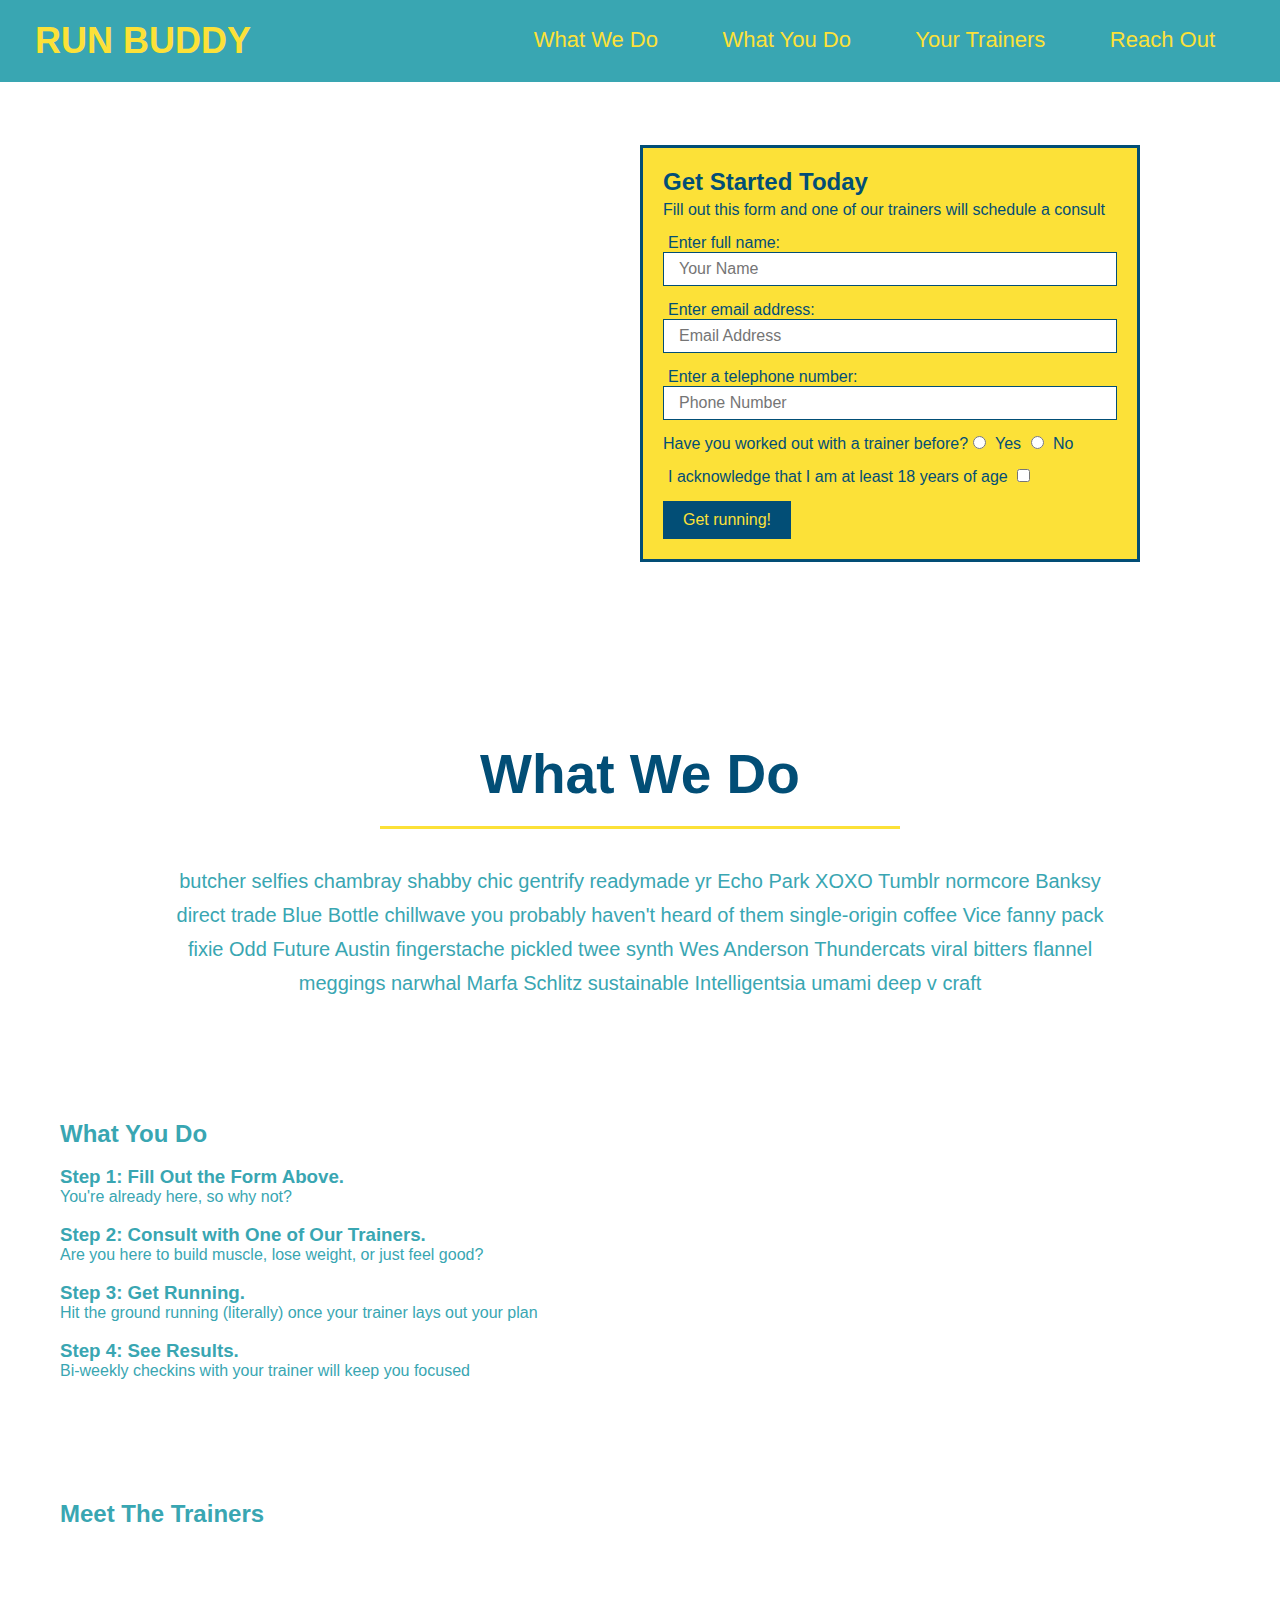
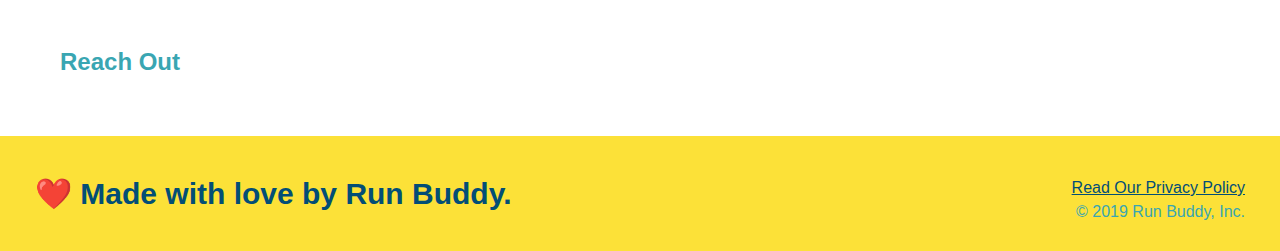
==== index.html @ d504913b "style what we do section" ====
<!DOCTYPE html>
<html lang="en">

<head> 
  <meta charset="UTF-8" />
  <title>Run Buddy</title>
  <link rel="stylesheet" href="./assets/css/style.css" />
</head>

<body>
  <!-- navigation -->
  <header>
    <h1>
      <a href="/">
        RUN BUDDY
      </a>
    </h1>
    <nav>
      <!-- Unordered list element -->
      <ul>
        <!-- List item element-->
        <li>
          <!-- Anchor element -->
          <a href="#what-we-do">What We Do</a>
        </li>
        <li>
          <a href="#what-you-do">What You Do</a>
        </li>
        <li>
          <a href="#your-trainers">Your Trainers</a>
        </li>
        <li>
          <a href="#reach-out">Reach Out</a>
        </li>
      </ul>
    </nav>
  </header>

  <!-- hero/jumbotron -->
  <section class="hero">
    <div class="hero-form">
      <h3>Get Started Today</h3>
      <p>Fill out this form and one of our trainers will schedule a consult</p>
      <form>
        <label for="name">Enter full name:</label>
        <input type="text" placeholder="Your Name" name="name" id="name" class="form-input" />
        <label for="email">Enter email address:</label>
        <input type="email" placeholder="Email Address" name="email" id="email" class="form-input" />
        <label for="phone">Enter a telephone number:</label>
        <input type="tel" placeholder="Phone Number" name="phone" id="phone" class="form-input" />
        <p>
          Have you worked out with a trainer before?
          <input type="radio" name="trainer-confirm" id="trainer-yes" />
          <label for="trainer-yes">Yes</label>
          <input type="radio" name="trainer-confirm" id="trainer-no" />
          <label for="trainer-no">No</label>
        </p>
        <p>
          <label for="checkbox">
            I acknowledge that I am at least 18 years of age
          </label>
          <input type="checkbox" name="age-confirm" id="checkbox" />
        </p>
        <button type="submit">
          Get running!
        </button>
      </form>
    </div>
  </section>

  <!-- "what we do" section -->
  <section id="what-we-do" class="intro">
    <h2>What We Do</h2>
    <p>
      butcher selfies chambray shabby chic gentrify readymade yr Echo Park XOXO Tumblr normcore Banksy direct trade Blue Bottle chillwave you probably haven't heard of them single-origin coffee Vice fanny pack fixie Odd Future Austin fingerstache pickled twee synth Wes Anderson Thundercats viral bitters flannel meggings narwhal Marfa Schlitz sustainable Intelligentsia umami deep v craft
    </p>
  </section>

  <!-- "what you do" section -->
  <section id="what-you-do">
    <h2>What You Do</h2>

    <div>
      <img src="./assets/images/step-1.svg" alt=""/>
      <h3> Step 1: Fill Out the Form Above.</h3>
      <p>You're already here, so why not?</p>
    </div>

    <div>
      <img src="./assets/images/step-2.svg" alt="" />
      <h3> Step 2: Consult with One of Our Trainers.</h3>
      <p>Are you here to build muscle, lose weight, or just feel good?</p>
    </div>

    <div>
      <img src="./assets/images/step-3.svg" alt="" />
      <h3>Step 3: Get Running.</h3>
      <p>Hit the ground running (literally) once your trainer lays out your plan</p>
    </div>

    <div>
      <img src="./assets/images/step-4.svg" alt="" />
      <h3>Step 4: See Results.</h3>
      <p>Bi-weekly checkins with your trainer will keep you focused</p>
    </div>
  </section>

  <!-- "meet the trainers" section -->
  <section id="meet-the-trainers">
    <h2>Meet The Trainers</h2>
  </section>

  <!-- "reach out" section -->
  <section>
    <h2>Reach Out</h2>
  </section>

  <!-- footer -->
  <footer>
    <h2>❤️ Made with love by Run Buddy.</h2>
    <div>
      <a href="#">Read Our Privacy Policy</a><br />
      &copy; 2019 Run Buddy, Inc.
    </div>
  </footer>
</body>

</html>
---- assets/css/style.css ----
* {
  margin: 0;
  padding: 0;
  box-sizing: border-box;
}

body {
  /* more on this crazy alphanumerical value in a minute! */
  color: #39a6b2;
  font-family: Helvetica, Arial, sans-serif;
}

/* apply styles to <header> */
header {
  padding: 20px 35px;
  background-color: #39a6b2;
}

header h1 {
  font-weight: bold;
  font-size: 36px;
  color: #fce138;
  margin: 0;
  display: inline;
}
header a {
  text-decoration: none;
  color: #fce138;
}

header nav {
  float: right;
  margin: 7px 0;
}

header nav ul li {
  display: inline;
}

header nav ul li a {
  margin: 0 30px;
  font-weight: lighter;
  font-size: 22px;
}

footer {
  background: #fce138;
  width: 100%;
  padding: 40px 35px;
}

footer h2 {
  display: inline;
  color: #024e76;
  font-size: 30px;
  margin: 0;
}

footer div {
  float: right;
  line-height: 1.5;
  text-align: right;
}

footer a {
  color: #024e76;
}
section {
  padding: 60px;
}

/* Hero Style Start */
.hero {
  background-image: url("../images/hero-bg.jpeg");
  height: 600px;
  background-size: cover;
  background-position: center;
  position: relative;
}

/* Hero Form */
.hero-form {
  color:#024e76;
  background-color: #fce138;
  padding: 20px;
  width: 500px;
  border: solid 3px #024e76;
  position: absolute;
  bottom: 120px;
  right: 140px;
}

.hero-form h3 {
  font-size: 24px;
  margin: 0;
}

.hero-form p {
  margin: 5px 0 15px 0;
}

.form-input{
  border: 1px solid #024e76;
  display: block;
  padding: 7px 15px;
  font-size: 16px;
  color:#024e76;
  width: 100%;
  margin-bottom: 15px;
}

.hero-form label {
  margin: 0 5px;
}

.hero-form button {
  color: #fce138;
  background-color: #024e76;
  border: none;
  padding: 10px 20px;
  font-size: 16px;
}

.intro {
  text-align: center;
}

.intro h2 {
  font-size: 55px;
  color:#024e76;
  margin-bottom: 35px;
  padding: 0 100px 20px 100px;
  border-bottom: 3px solid;
  border-color: #fce138;
  display: inline-block;
}

.intro p {
  line-height: 1.7;
  color:#39a6b2;
  width: 80%;
  font-size: 20px;
  margin: 0 auto;
}
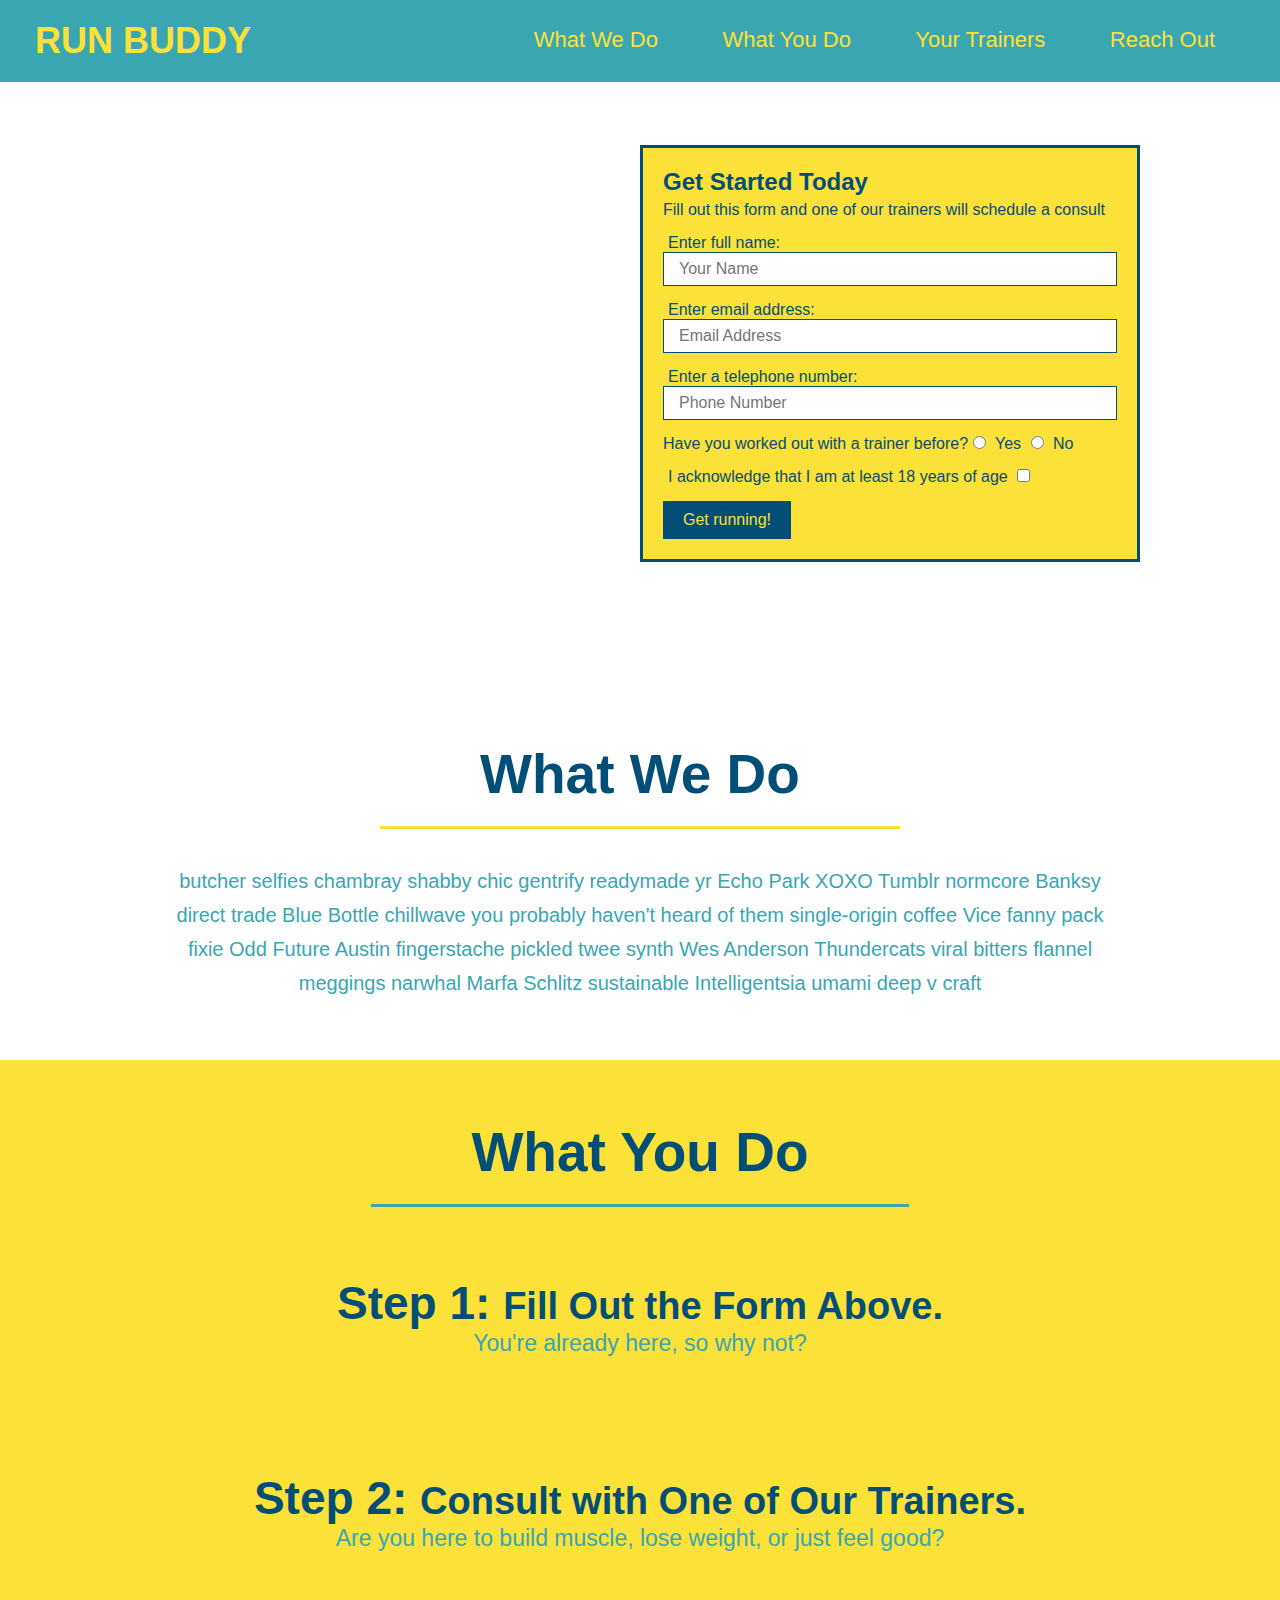
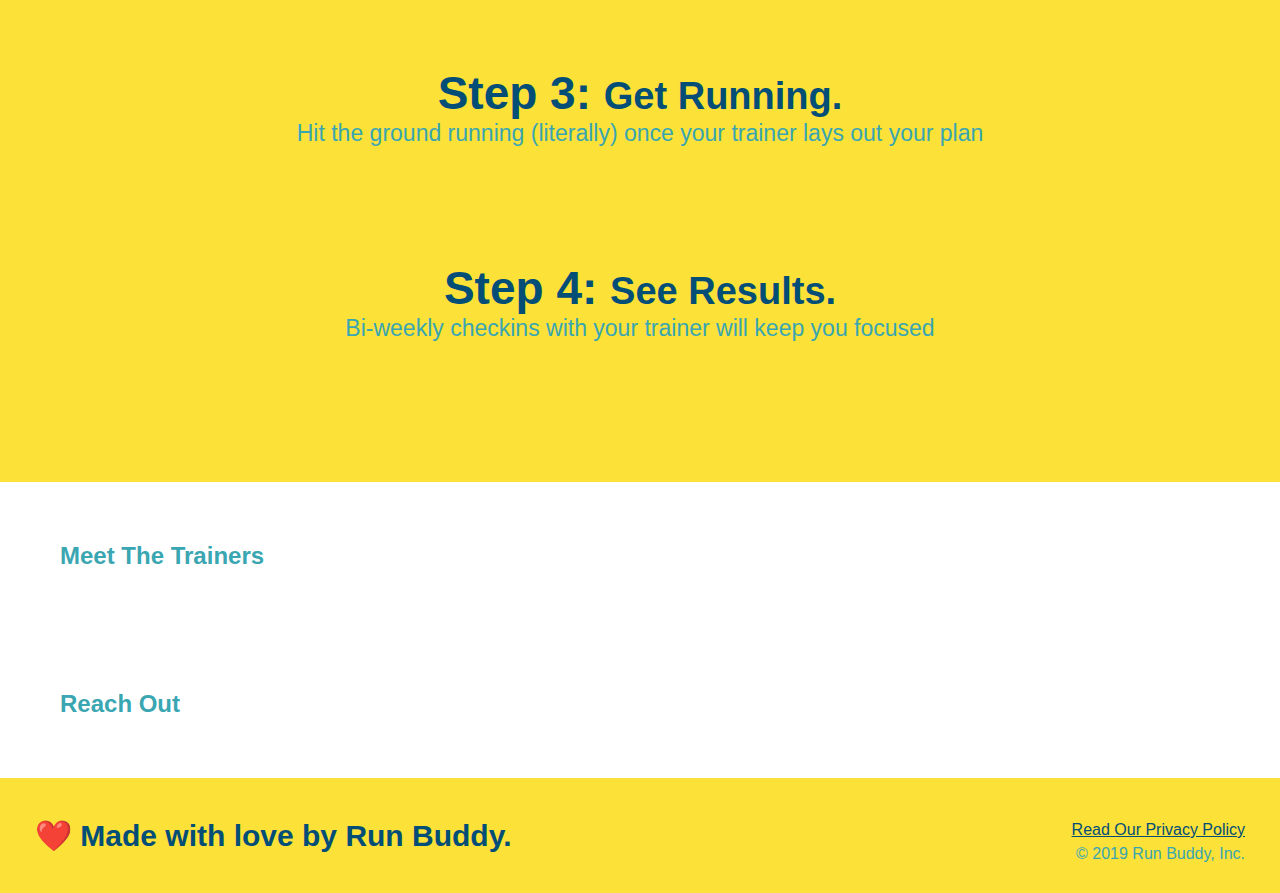
==== commit e5cbc060: "style what you do section" ====
--- a/index.html
+++ b/index.html
@@ -70,37 +70,37 @@
 
   <!-- "what we do" section -->
   <section id="what-we-do" class="intro">
-    <h2>What We Do</h2>
+    <h2 class="section-title primary-border">What We Do</h2>
     <p>
       butcher selfies chambray shabby chic gentrify readymade yr Echo Park XOXO Tumblr normcore Banksy direct trade Blue Bottle chillwave you probably haven't heard of them single-origin coffee Vice fanny pack fixie Odd Future Austin fingerstache pickled twee synth Wes Anderson Thundercats viral bitters flannel meggings narwhal Marfa Schlitz sustainable Intelligentsia umami deep v craft
     </p>
   </section>
 
   <!-- "what you do" section -->
-  <section id="what-you-do">
-    <h2>What You Do</h2>
+  <section id="what-you-do" class="steps">
+    <h2 class="section-title secondary-border">What You Do</h2>
 
     <div>
       <img src="./assets/images/step-1.svg" alt=""/>
-      <h3> Step 1: Fill Out the Form Above.</h3>
+      <h3> Step 1: <span>Fill Out the Form Above.</span></h3>
       <p>You're already here, so why not?</p>
     </div>
 
     <div>
       <img src="./assets/images/step-2.svg" alt="" />
-      <h3> Step 2: Consult with One of Our Trainers.</h3>
+      <h3> Step 2: <span>Consult with One of Our Trainers.</span></h3>
       <p>Are you here to build muscle, lose weight, or just feel good?</p>
     </div>
 
     <div>
       <img src="./assets/images/step-3.svg" alt="" />
-      <h3>Step 3: Get Running.</h3>
+      <h3>Step 3: <span>Get Running.</span></h3>
       <p>Hit the ground running (literally) once your trainer lays out your plan</p>
     </div>
 
     <div>
       <img src="./assets/images/step-4.svg" alt="" />
-      <h3>Step 4: See Results.</h3>
+      <h3>Step 4: <span>See Results.</span></h3>
       <p>Bi-weekly checkins with your trainer will keep you focused</p>
     </div>
   </section>
--- a/assets/css/style.css
+++ b/assets/css/style.css
@@ -125,20 +125,56 @@
   text-align: center;
 }
 
-.intro h2 {
-  font-size: 55px;
-  color:#024e76;
-  margin-bottom: 35px;
-  padding: 0 100px 20px 100px;
-  border-bottom: 3px solid;
-  border-color: #fce138;
-  display: inline-block;
-}
-
 .intro p {
   line-height: 1.7;
   color:#39a6b2;
   width: 80%;
   font-size: 20px;
   margin: 0 auto;
+}
+
+.steps {
+  text-align: center;
+  background: #fce138;
+}
+
+.section-title {
+  font-size: 55px;
+  color:#024e76;
+  margin-bottom: 35px;
+  padding: 0 100px 20px 100px;
+  display: inline-block;
+  border-bottom: 3px solid;
+}
+
+.primary-border {
+  border-color:#fce138;
+}
+
+.secondary-border {
+  border-color: #39a6b2;
+}
+
+.steps div {
+  margin-bottom: 80px;
+}
+
+.steps img {
+  width: 15%;
+  margin: 10px 0;
+}
+
+.steps h3 {
+  color: #024e76;
+  font-size: 46px;
+  margin-top: 10px;
+}
+
+.steps p {
+  color:#39a6b2;
+  font-size: 23px;
+}
+
+.steps span {
+  font-size: 38px;
 }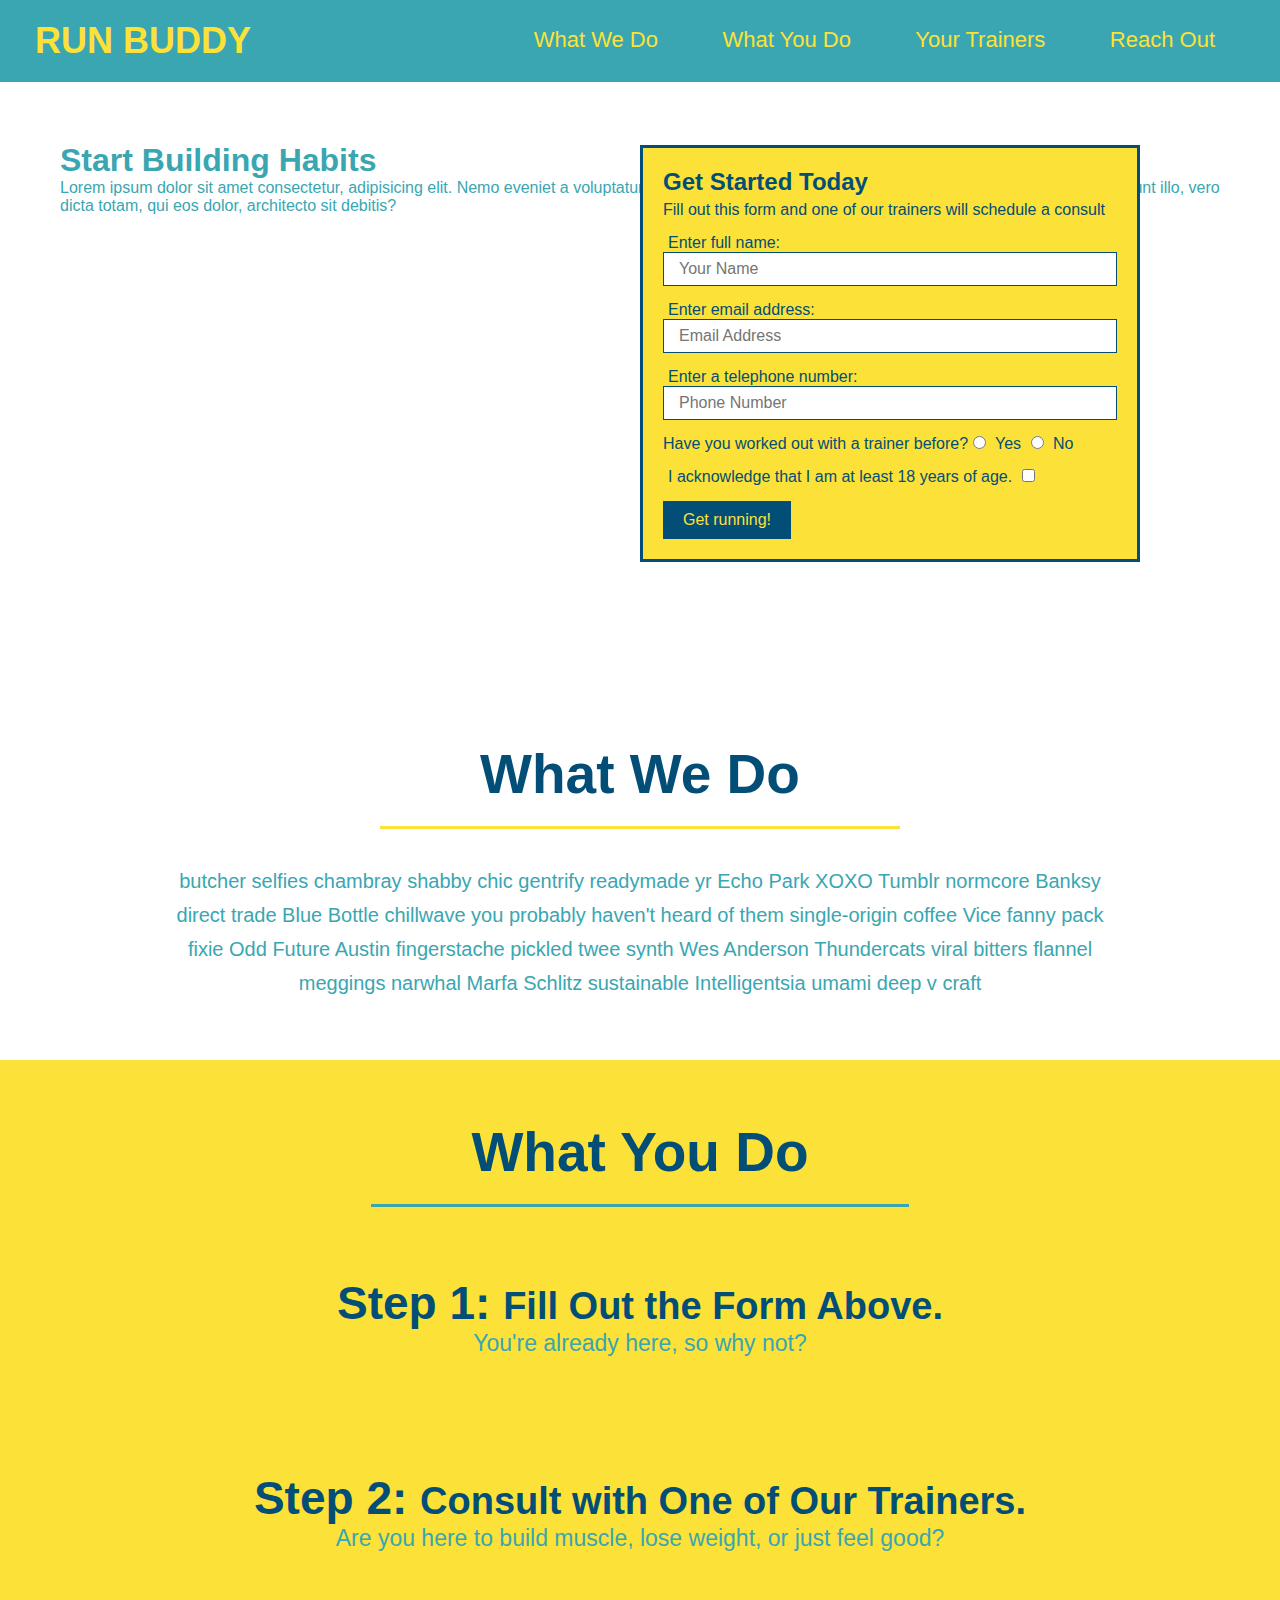
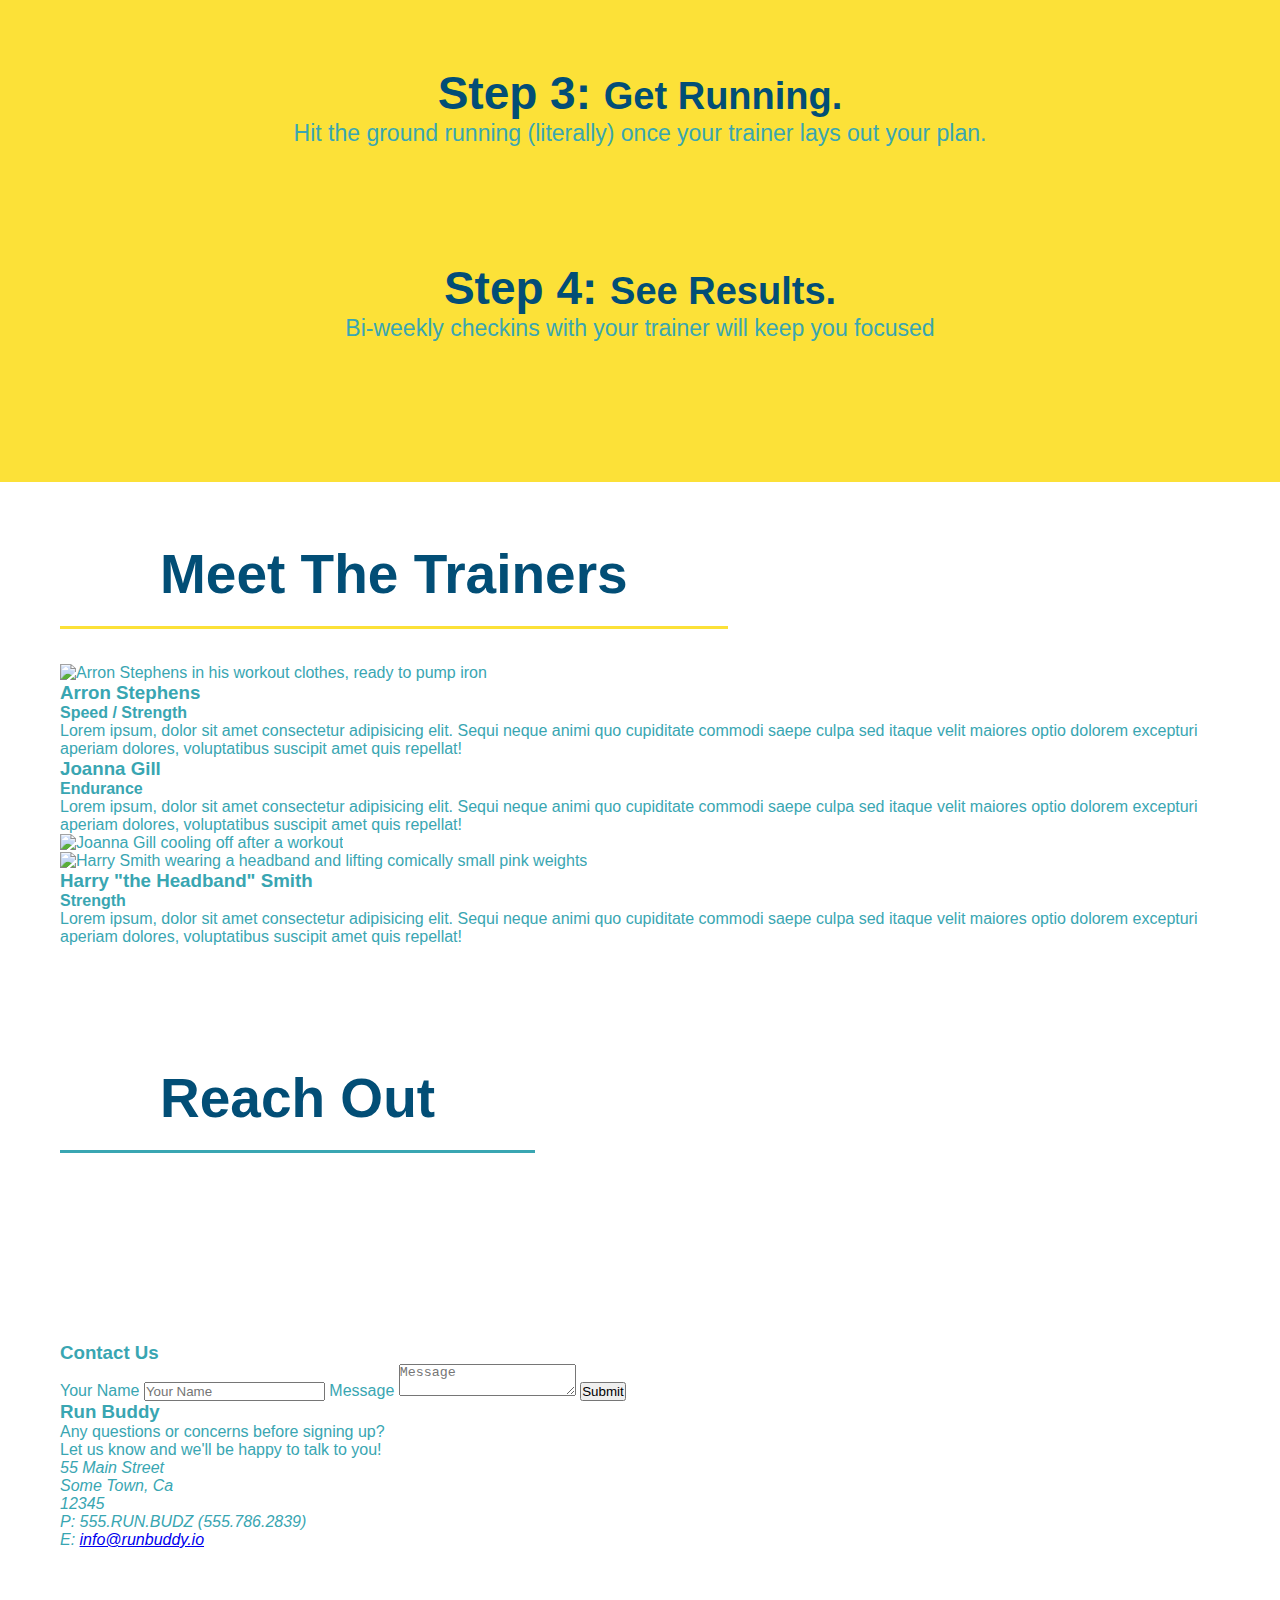
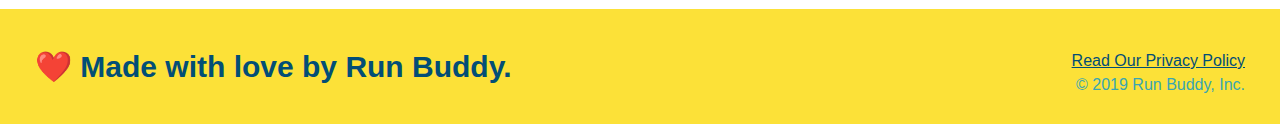
==== commit 5f8d4028: "add contact form" ====
--- a/index.html
+++ b/index.html
@@ -1,7 +1,7 @@
 <!DOCTYPE html>
 <html lang="en">
 
-<head> 
+<head>
   <meta charset="UTF-8" />
   <title>Run Buddy</title>
   <link rel="stylesheet" href="./assets/css/style.css" />
@@ -38,6 +38,13 @@
 
   <!-- hero/jumbotron -->
   <section class="hero">
+    <div>
+      <h1>Start Building Habits</h1>
+      <p>
+        Lorem ipsum dolor sit amet consectetur, adipisicing elit. Nemo eveniet a voluptatum assumenda nam accusantium corrupti quaerat reiciendis delectus sunt illo, vero dicta totam, qui eos dolor, architecto sit debitis?
+      </p>
+    </div>
+    
     <div class="hero-form">
       <h3>Get Started Today</h3>
       <p>Fill out this form and one of our trainers will schedule a consult</p>
@@ -45,9 +52,9 @@
         <label for="name">Enter full name:</label>
         <input type="text" placeholder="Your Name" name="name" id="name" class="form-input" />
         <label for="email">Enter email address:</label>
-        <input type="email" placeholder="Email Address" name="email" id="email" class="form-input" />
+        <input type="text" placeholder="Email Address" name="email" id="email" class="form-input" />
         <label for="phone">Enter a telephone number:</label>
-        <input type="tel" placeholder="Phone Number" name="phone" id="phone" class="form-input" />
+        <input type="text" placeholder="Phone Number" name="phone" id="phone" class="form-input" />
         <p>
           Have you worked out with a trainer before?
           <input type="radio" name="trainer-confirm" id="trainer-yes" />
@@ -57,9 +64,9 @@
         </p>
         <p>
           <label for="checkbox">
-            I acknowledge that I am at least 18 years of age
+            I acknowledge that I am at least 18 years of age.
           </label>
-          <input type="checkbox" name="age-confirm" id="checkbox" />
+          <input type="checkbox" name="checkpoint1" id="checkbox" />
         </p>
         <button type="submit">
           Get running!
@@ -72,7 +79,10 @@
   <section id="what-we-do" class="intro">
     <h2 class="section-title primary-border">What We Do</h2>
     <p>
-      butcher selfies chambray shabby chic gentrify readymade yr Echo Park XOXO Tumblr normcore Banksy direct trade Blue Bottle chillwave you probably haven't heard of them single-origin coffee Vice fanny pack fixie Odd Future Austin fingerstache pickled twee synth Wes Anderson Thundercats viral bitters flannel meggings narwhal Marfa Schlitz sustainable Intelligentsia umami deep v craft
+      butcher selfies chambray shabby chic gentrify readymade yr Echo Park XOXO Tumblr normcore Banksy direct trade Blue
+      Bottle chillwave you probably haven't heard of them single-origin coffee Vice fanny pack fixie Odd Future Austin
+      fingerstache pickled twee synth Wes Anderson Thundercats viral bitters flannel meggings narwhal Marfa Schlitz
+      sustainable Intelligentsia umami deep v craft
     </p>
   </section>
 
@@ -81,21 +91,21 @@
     <h2 class="section-title secondary-border">What You Do</h2>
 
     <div>
-      <img src="./assets/images/step-1.svg" alt=""/>
-      <h3> Step 1: <span>Fill Out the Form Above.</span></h3>
+      <img src="./assets/images/step-1.svg" alt="" />
+      <h3>Step 1: <span>Fill Out the Form Above.</span></h3>
       <p>You're already here, so why not?</p>
     </div>
 
     <div>
       <img src="./assets/images/step-2.svg" alt="" />
-      <h3> Step 2: <span>Consult with One of Our Trainers.</span></h3>
+      <h3>Step 2: <span>Consult with One of Our Trainers.</span></h3>
       <p>Are you here to build muscle, lose weight, or just feel good?</p>
     </div>
 
     <div>
       <img src="./assets/images/step-3.svg" alt="" />
       <h3>Step 3: <span>Get Running.</span></h3>
-      <p>Hit the ground running (literally) once your trainer lays out your plan</p>
+      <p>Hit the ground running (literally) once your trainer lays out your plan.</p>
     </div>
 
     <div>
@@ -106,20 +116,96 @@
   </section>
 
   <!-- "meet the trainers" section -->
-  <section id="meet-the-trainers">
-    <h2>Meet The Trainers</h2>
+  <section id="your-trainers" class="trainers">
+    <h2 class="section-title primary-border">Meet The Trainers</h2>
+    <article class="trainer">
+      <img src="./assets/images/trainer-1.jpg" alt="Arron Stephens in his workout clothes, ready to pump iron" />
+      <div class="trainer-bio text-left">
+        <h3>Arron Stephens</h3>
+        <h4>Speed / Strength</h4>
+        <p>
+          Lorem ipsum, dolor sit amet consectetur adipisicing elit. Sequi neque animi quo cupiditate commodi saepe culpa
+          sed
+          itaque velit maiores optio dolorem excepturi aperiam dolores, voluptatibus suscipit amet quis repellat!
+        </p>
+      </div>
+    </article>
+
+    <!-- second trainer bio -->
+    <article class="trainer">
+      <div class="trainer-bio text-right">
+        <h3>Joanna Gill</h3>
+        <h4>Endurance</h4>
+        <p>
+          Lorem ipsum, dolor sit amet consectetur adipisicing elit. Sequi neque animi quo cupiditate commodi saepe culpa
+          sed
+          itaque velit maiores optio dolorem excepturi aperiam dolores, voluptatibus suscipit amet quis repellat!
+        </p>
+      </div>
+      <img src="./assets/images/trainer-2.jpg" alt="Joanna Gill cooling off after a workout" />
+    </article>
+
+    <!-- third trainer bio -->
+    <article class="trainer">
+      <img src="./assets/images/trainer-3.jpg"
+        alt="Harry Smith wearing a headband and lifting comically small pink weights" />
+      <div class="trainer-bio text-left">
+        <h3>Harry "the Headband" Smith</h3>
+        <h4>Strength</h4>
+        <p>
+          Lorem ipsum, dolor sit amet consectetur adipisicing elit. Sequi neque animi quo cupiditate commodi saepe culpa
+          sed
+          itaque velit maiores optio dolorem excepturi aperiam dolores, voluptatibus suscipit amet quis repellat!
+        </p>
+      </div>
+    </article>
   </section>
 
   <!-- "reach out" section -->
-  <section>
-    <h2>Reach Out</h2>
+  <section id="reach-out" class="contact">
+    <h2 class="section-title secondary-border">Reach Out</h2>
+    <div class="contact-info">
+      <iframe 
+        src="https://www.google.com/maps/embed?pb=!1m18!1m12!1m3!1d3147.1079747227936!2d-120.42364418397035!3d37.92790791110593!2m3!1f0!2f0!3f0!3m2!1i1024!2i768!4f13.1!3m3!1m2!1s0x8090c49129b6ac57%3A0xb56c7eb95a2cd8bd!2sMain%20St%2C%20California%2095327!5e0!3m2!1sen!2sus!4v1616426329495!5m2!1sen!2sus"
+        style="border:0;" 
+        allowfullscreen=""
+        loading="lazy">
+      </iframe>
+      <div class="contact-form">
+        <h3>Contact Us</h3>
+        <form>
+          <label for="contact-name">Your Name</label>
+          <input type="text" id="contact-name" placeholder="Your Name" />
+
+          <label for="contact-message">Message</label>
+          <textarea id="contact-message" placeholder="Message"></textarea>
+          
+          <button type="submit">Submit</button>
+        </form>
+      </div>
+      <div>
+        <h3>Run Buddy</h3>
+        <p>
+          Any questions or concerns before signing up?
+          <br />
+          Let us know and we'll be happy to talk to you!
+        </p>
+        <address>
+          55 Main Street <br />
+          Some Town, Ca <br />
+          12345<br />
+          P: 555.RUN.BUDZ (555.786.2839)<br />
+          E: <a href="mailto:info@runbuddy.io">info@runbuddy.io</a>
+        </address>
+      </div>
+    </div>
   </section>
 
   <!-- footer -->
   <footer>
     <h2>❤️ Made with love by Run Buddy.</h2>
     <div>
-      <a href="#">Read Our Privacy Policy</a><br />
+      <a href="./privacy-policy.html">Read Our Privacy Policy</a><br />
       &copy; 2019 Run Buddy, Inc.
     </div>
   </footer>
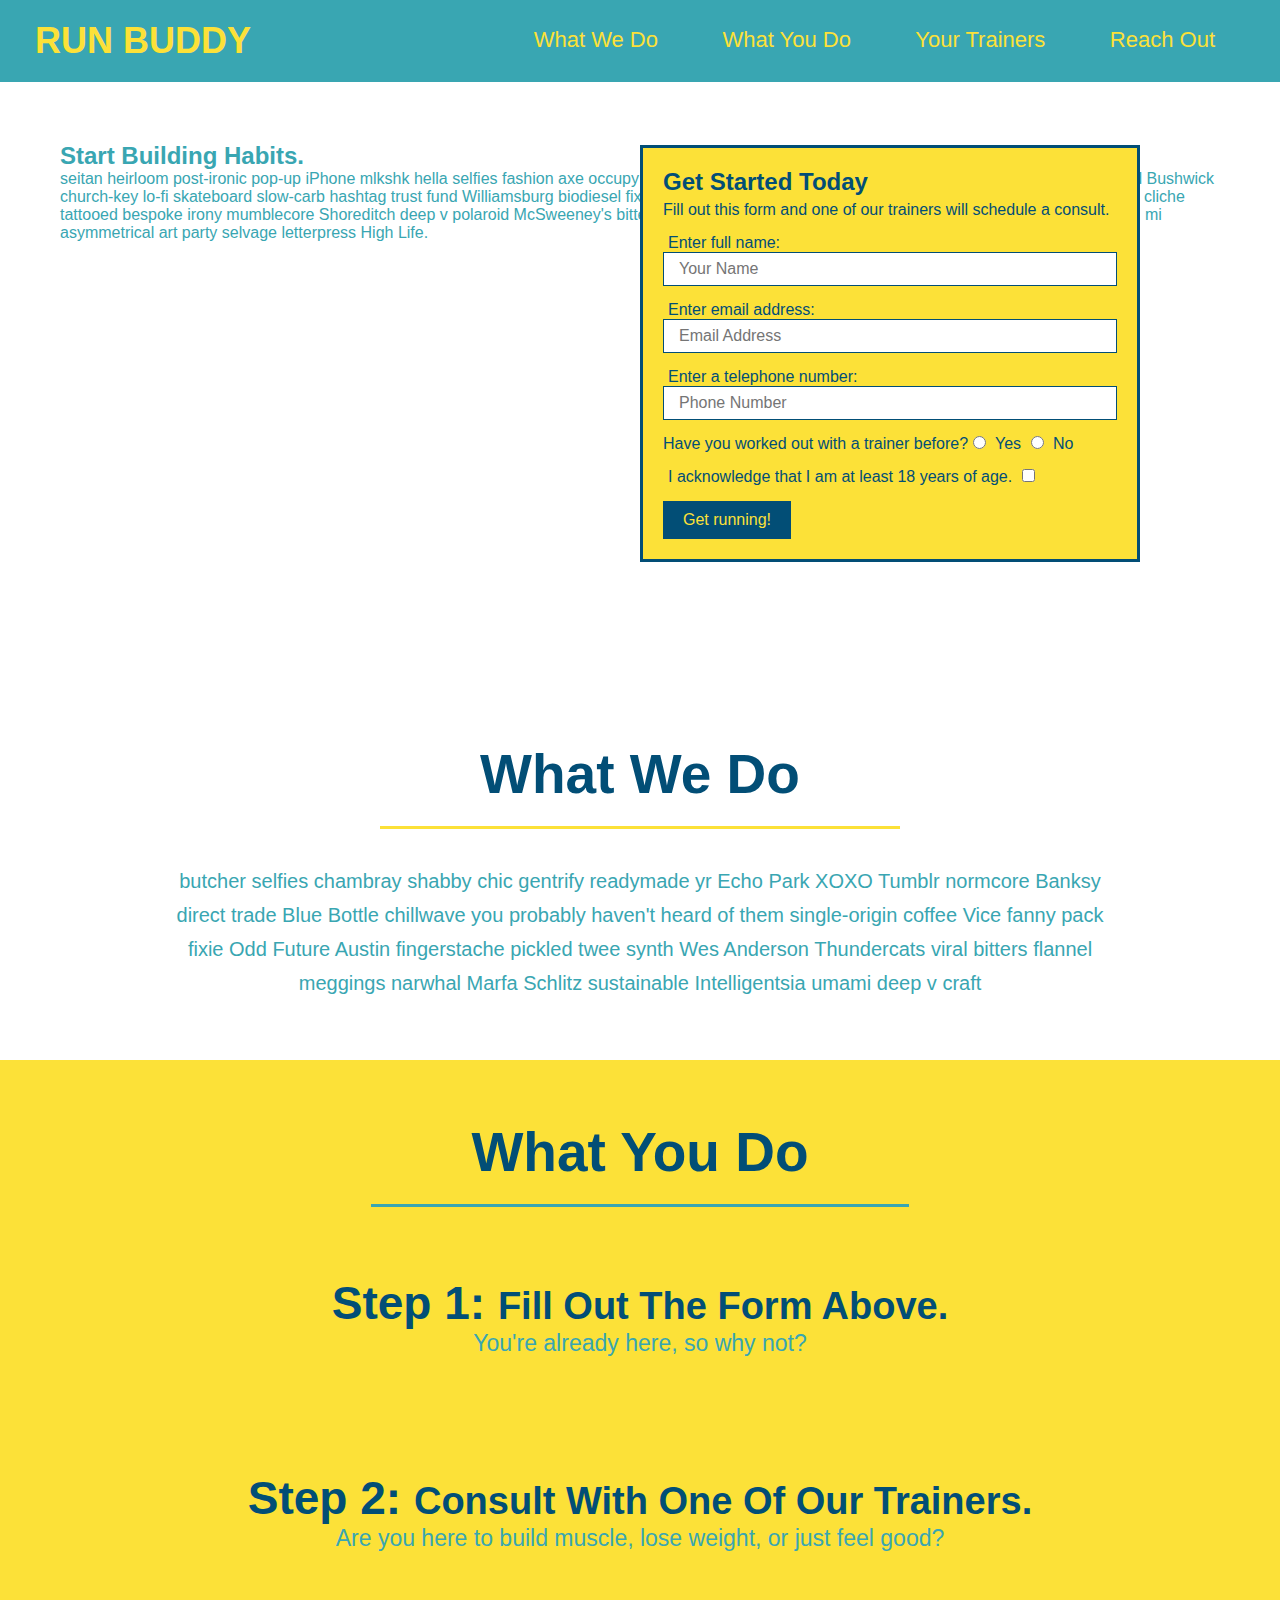
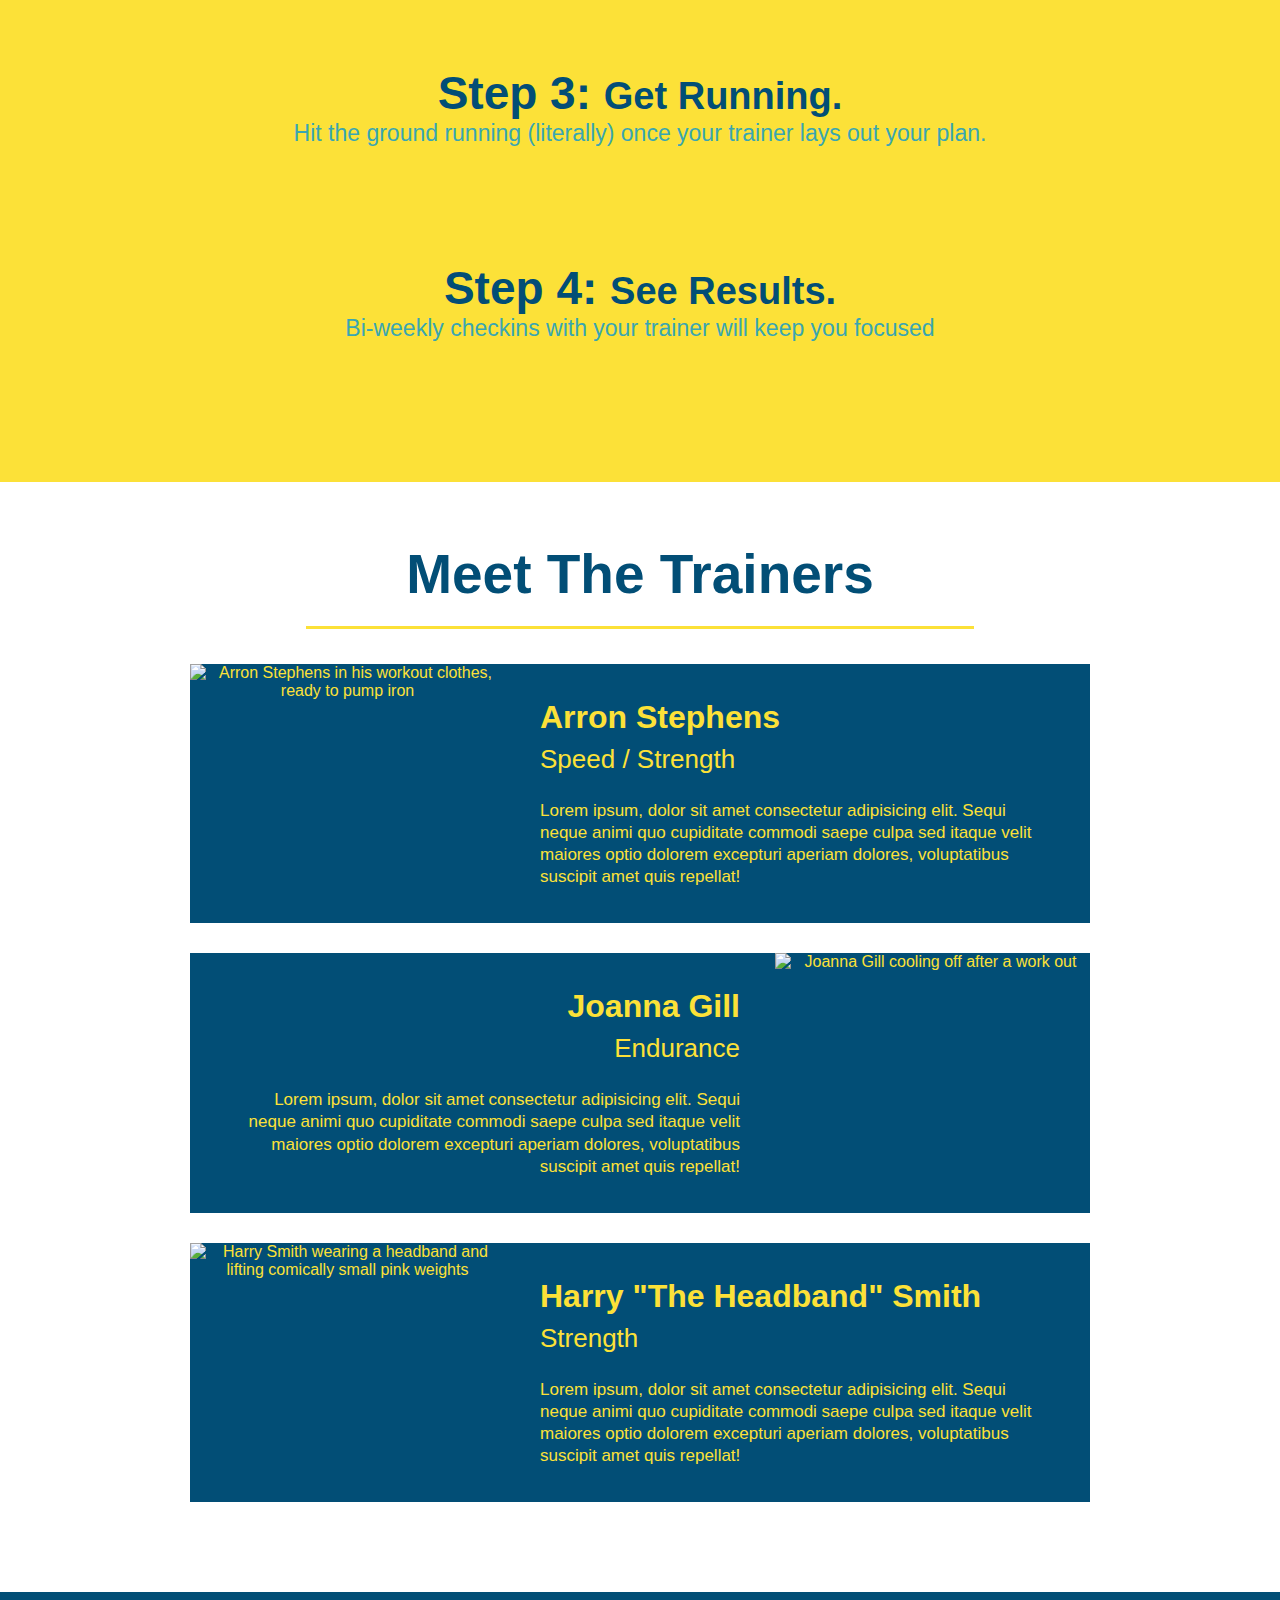
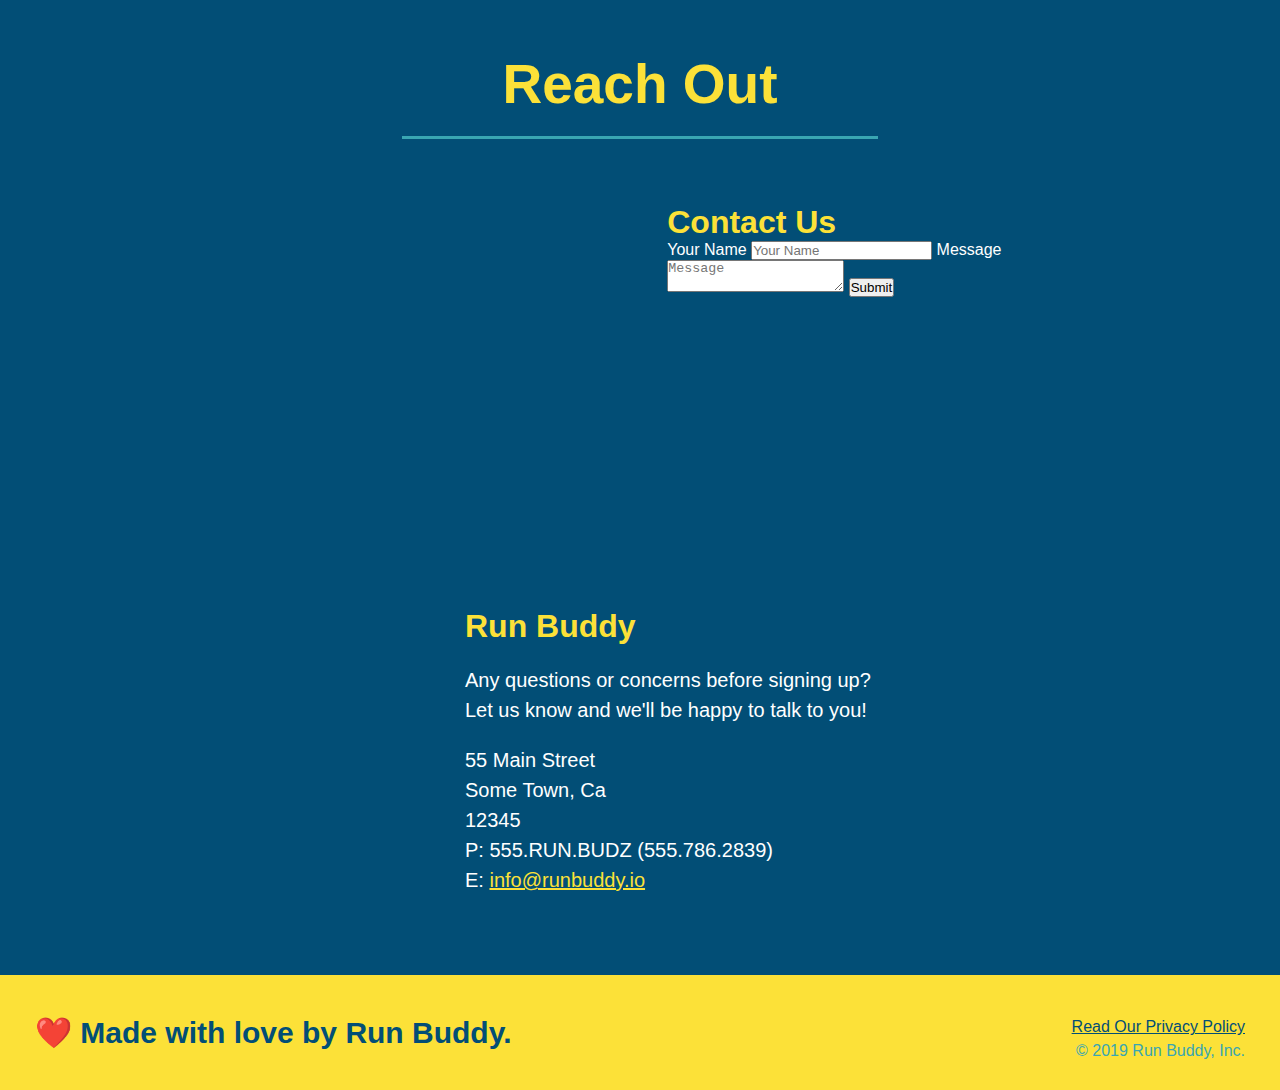
==== commit c883e447: "add flexbox to header" ====
--- a/index.html
+++ b/index.html
@@ -1,214 +1,208 @@
 <!DOCTYPE html>
 <html lang="en">
-
-<head>
-  <meta charset="UTF-8" />
-  <title>Run Buddy</title>
-  <link rel="stylesheet" href="./assets/css/style.css" />
-</head>
-
-<body>
-  <!-- navigation -->
-  <header>
-    <h1>
-      <a href="/">
-        RUN BUDDY
-      </a>
-    </h1>
-    <nav>
-      <!-- Unordered list element -->
-      <ul>
-        <!-- List item element-->
-        <li>
-          <!-- Anchor element -->
-          <a href="#what-we-do">What We Do</a>
-        </li>
-        <li>
-          <a href="#what-you-do">What You Do</a>
-        </li>
-        <li>
-          <a href="#your-trainers">Your Trainers</a>
-        </li>
-        <li>
-          <a href="#reach-out">Reach Out</a>
-        </li>
-      </ul>
-    </nav>
-  </header>
-
-  <!-- hero/jumbotron -->
-  <section class="hero">
-    <div>
-      <h1>Start Building Habits</h1>
+  <head>
+    <meta charset="UTF-8" />
+    <link rel="stylesheet" href="./assets/css/style.css">
+    <title>Run Buddy</title>
+  </head>
+  <body>
+    <!-- navigation tags - block level element -->
+    <header>
+      <h1>
+        <a href="/">RUN BUDDY</a>
+      </h1>
+      <nav>
+        <ul>
+          <li>
+            <a href="#what-we-do">What We Do</a>
+          </li>
+          <li>
+            <a href="#what-you-do">What You Do</a>
+          </li>
+          <li>
+            <a href="#your-trainers">Your Trainers</a>
+          </li>
+          <li>
+            <a href="#reach-out">Reach Out</a>
+          </li>
+          
+        </ul>
+      </nav>
+    </header>
+    <!-- end navigation -->
+
+    <!-- hero/jumbotron -->
+    <section class="hero">
+      <div class="hero-cta">
+        <h2>Start Building Habits.</h2>
+        <p>
+          seitan heirloom post-ironic pop-up iPhone mlkshk hella selfies fashion axe occupy readymade put a bird on it
+          messenger bag Wes Anderson Schlitz plaid Bushwick church-key lo-fi skateboard slow-carb hashtag trust fund
+          Williamsburg biodiesel fixie farm-to-table 8-bit banjo XOXO Banksy chillwave bicycle rights retro cliche
+          tattooed bespoke irony mumblecore Shoreditch deep v polaroid McSweeney's bitters cray gentrify tofu Marfa you
+          probably haven't heard of them yr banh mi asymmetrical art party selvage letterpress High Life.
+        </p>
+      </div>
+
+      <div class="hero-form">
+        <h3>Get Started Today</h3>
+        <p>Fill out this form and one of our trainers will schedule a consult.</p>
+        <form>
+          <label for="name">Enter full name:</label>
+          <input type="text" placeholder="Your Name" id="name" name="name" class="form-input" />
+          <label for="email">Enter email address:</label>
+          <input type="email" placeholder="Email Address" id="email" name="email" class="form-input" />
+          <label for="phone">Enter a telephone number:</label>
+          <input type="tel" placeholder="Phone Number" name="phone" id="phone" class="form-input" />
+          <p>
+            Have you worked out with a trainer before? 
+            <input type="radio" name="trainer-confirm" id="trainer-yes" />
+            <label for="trainer-yes">Yes</label>
+            <input type="radio" name="trainer-confirm" id="trainer-no"/>
+            <label for="trainer-no">No</label>
+          </p>
+          <p>
+            <label for="checkbox">
+              I acknowledge that I am at least 18 years of age.
+            </label>
+            <input type="checkbox" name="checkpoint1" id="checkbox" />
+          </p>
+          <button type="submit">
+            Get running!
+          </button>
+        </form>
+      </div>
+    </section>
+    <!-- end header -->
+
+    <!-- "what we do" start - <section> -->
+    <section id="what-we-do" class="intro">
+      <h2 class="section-title primary-border">
+        What We Do
+      </h2>
       <p>
-        Lorem ipsum dolor sit amet consectetur, adipisicing elit. Nemo eveniet a voluptatum assumenda nam accusantium corrupti quaerat reiciendis delectus sunt illo, vero dicta totam, qui eos dolor, architecto sit debitis?
+        butcher selfies chambray shabby chic gentrify readymade yr Echo Park XOXO Tumblr normcore Banksy direct trade  Blue Bottle chillwave you probably haven't heard of them single-origin coffee Vice fanny pack fixie Odd Future Austin fingerstache pickled twee synth Wes Anderson Thundercats viral bitters flannel meggings narwhal Marfa Schlitz sustainable Intelligentsia umami deep v craft
       </p>
-    </div>
-    
-    <div class="hero-form">
-      <h3>Get Started Today</h3>
-      <p>Fill out this form and one of our trainers will schedule a consult</p>
-      <form>
-        <label for="name">Enter full name:</label>
-        <input type="text" placeholder="Your Name" name="name" id="name" class="form-input" />
-        <label for="email">Enter email address:</label>
-        <input type="text" placeholder="Email Address" name="email" id="email" class="form-input" />
-        <label for="phone">Enter a telephone number:</label>
-        <input type="text" placeholder="Phone Number" name="phone" id="phone" class="form-input" />
-        <p>
-          Have you worked out with a trainer before?
-          <input type="radio" name="trainer-confirm" id="trainer-yes" />
-          <label for="trainer-yes">Yes</label>
-          <input type="radio" name="trainer-confirm" id="trainer-no" />
-          <label for="trainer-no">No</label>
-        </p>
-        <p>
-          <label for="checkbox">
-            I acknowledge that I am at least 18 years of age.
-          </label>
-          <input type="checkbox" name="checkpoint1" id="checkbox" />
-        </p>
-        <button type="submit">
-          Get running!
-        </button>
-      </form>
-    </div>
-  </section>
-
-  <!-- "what we do" section -->
-  <section id="what-we-do" class="intro">
-    <h2 class="section-title primary-border">What We Do</h2>
-    <p>
-      butcher selfies chambray shabby chic gentrify readymade yr Echo Park XOXO Tumblr normcore Banksy direct trade Blue
-      Bottle chillwave you probably haven't heard of them single-origin coffee Vice fanny pack fixie Odd Future Austin
-      fingerstache pickled twee synth Wes Anderson Thundercats viral bitters flannel meggings narwhal Marfa Schlitz
-      sustainable Intelligentsia umami deep v craft
-    </p>
-  </section>
-
-  <!-- "what you do" section -->
-  <section id="what-you-do" class="steps">
-    <h2 class="section-title secondary-border">What You Do</h2>
-
-    <div>
-      <img src="./assets/images/step-1.svg" alt="" />
-      <h3>Step 1: <span>Fill Out the Form Above.</span></h3>
-      <p>You're already here, so why not?</p>
-    </div>
-
-    <div>
-      <img src="./assets/images/step-2.svg" alt="" />
-      <h3>Step 2: <span>Consult with One of Our Trainers.</span></h3>
-      <p>Are you here to build muscle, lose weight, or just feel good?</p>
-    </div>
-
-    <div>
-      <img src="./assets/images/step-3.svg" alt="" />
-      <h3>Step 3: <span>Get Running.</span></h3>
-      <p>Hit the ground running (literally) once your trainer lays out your plan.</p>
-    </div>
-
-    <div>
-      <img src="./assets/images/step-4.svg" alt="" />
-      <h3>Step 4: <span>See Results.</span></h3>
-      <p>Bi-weekly checkins with your trainer will keep you focused</p>
-    </div>
-  </section>
-
-  <!-- "meet the trainers" section -->
-  <section id="your-trainers" class="trainers">
-    <h2 class="section-title primary-border">Meet The Trainers</h2>
-    <article class="trainer">
-      <img src="./assets/images/trainer-1.jpg" alt="Arron Stephens in his workout clothes, ready to pump iron" />
-      <div class="trainer-bio text-left">
-        <h3>Arron Stephens</h3>
-        <h4>Speed / Strength</h4>
-        <p>
-          Lorem ipsum, dolor sit amet consectetur adipisicing elit. Sequi neque animi quo cupiditate commodi saepe culpa
-          sed
-          itaque velit maiores optio dolorem excepturi aperiam dolores, voluptatibus suscipit amet quis repellat!
-        </p>
-      </div>
-    </article>
-
-    <!-- second trainer bio -->
-    <article class="trainer">
-      <div class="trainer-bio text-right">
-        <h3>Joanna Gill</h3>
-        <h4>Endurance</h4>
-        <p>
-          Lorem ipsum, dolor sit amet consectetur adipisicing elit. Sequi neque animi quo cupiditate commodi saepe culpa
-          sed
-          itaque velit maiores optio dolorem excepturi aperiam dolores, voluptatibus suscipit amet quis repellat!
-        </p>
-      </div>
-      <img src="./assets/images/trainer-2.jpg" alt="Joanna Gill cooling off after a workout" />
-    </article>
-
-    <!-- third trainer bio -->
-    <article class="trainer">
-      <img src="./assets/images/trainer-3.jpg"
-        alt="Harry Smith wearing a headband and lifting comically small pink weights" />
-      <div class="trainer-bio text-left">
-        <h3>Harry "the Headband" Smith</h3>
-        <h4>Strength</h4>
-        <p>
-          Lorem ipsum, dolor sit amet consectetur adipisicing elit. Sequi neque animi quo cupiditate commodi saepe culpa
-          sed
-          itaque velit maiores optio dolorem excepturi aperiam dolores, voluptatibus suscipit amet quis repellat!
-        </p>
-      </div>
-    </article>
-  </section>
-
-  <!-- "reach out" section -->
-  <section id="reach-out" class="contact">
-    <h2 class="section-title secondary-border">Reach Out</h2>
-    <div class="contact-info">
-      <iframe 
-        src="https://www.google.com/maps/embed?pb=!1m18!1m12!1m3!1d3147.1079747227936!2d-120.42364418397035!3d37.92790791110593!2m3!1f0!2f0!3f0!3m2!1i1024!2i768!4f13.1!3m3!1m2!1s0x8090c49129b6ac57%3A0xb56c7eb95a2cd8bd!2sMain%20St%2C%20California%2095327!5e0!3m2!1sen!2sus!4v1616426329495!5m2!1sen!2sus"
-        style="border:0;" 
-        allowfullscreen=""
-        loading="lazy">
-      </iframe>
-      <div class="contact-form">
-        <h3>Contact Us</h3>
-        <form>
-          <label for="contact-name">Your Name</label>
-          <input type="text" id="contact-name" placeholder="Your Name" />
-
-          <label for="contact-message">Message</label>
-          <textarea id="contact-message" placeholder="Message"></textarea>
+    </section>
+    <!-- end "what we do" -->
+
+    <!-- "what you do" start -->
+    <section id="what-you-do" class="steps">
+      <h2 class="section-title secondary-border">
+        What You Do
+      </h2> 
+      <div>
+        <img src="./assets/images/step-1.svg" alt="" />
+        <h3>Step 1: <span>Fill Out The Form Above.</span></h3>
+        <p>You're already here, so why not?</p>
+      </div>
+      <div>
+        <img src="./assets/images/step-2.svg" alt="" />
+        <h3>Step 2: <span>Consult With One Of Our Trainers.</span></h3>
+        <p>Are you here to build muscle, lose weight, or just feel good?</p>
+      </div>
+      <div>
+        <img src="./assets/images/step-3.svg" alt="" />
+        <h3>Step 3: <span>Get Running.</span></h3>
+        <p>Hit the ground running (literally) once your trainer lays out your plan.</p>
+      </div>
+      <div>
+        <img src="./assets/images/step-4.svg" alt="" />
+        <h3>Step 4: <span>See Results.</span></h3>
+        <p>Bi-weekly checkins with your trainer will keep you focused</p>
+      </div>
+    </section>
+    <!-- "what you do" end -->
+
+    <!-- "meet the trainers" start -->
+    <section id="your-trainers" class="trainers">
+      <h2 class="section-title primary-border">
+        Meet The Trainers
+      </h2>
+
+      <article class="trainer">
+        <img src="./assets/images/trainer-1.jpg" alt="Arron Stephens in his workout clothes, ready to pump iron" />
+        <div class="trainer-bio text-left">
+          <h3>Arron Stephens</h3>
+          <h4>Speed / Strength</h4>
+          <p>Lorem ipsum, dolor sit amet consectetur adipisicing elit. Sequi neque animi quo cupiditate commodi saepe culpa sed itaque velit maiores optio dolorem excepturi aperiam dolores, voluptatibus suscipit amet quis repellat!</p>
+        </div>
+      </article>
+
+       <article class="trainer">
+         <div class="trainer-bio text-right">
+           <h3>Joanna Gill</h3>
+           <h4>Endurance</h4>
+           <p>Lorem ipsum, dolor sit amet consectetur adipisicing elit. Sequi neque animi quo cupiditate commodi saepe culpa sed itaque velit maiores optio dolorem excepturi aperiam dolores, voluptatibus suscipit amet quis repellat!</p>
+          </div>
+          <img src="./assets/images/trainer-2.jpg" alt="Joanna Gill cooling off after a work out" />
+        </article>
+
+       <article class="trainer">
+        <img src="./assets/images/trainer-3.jpg" alt="Harry Smith wearing a headband and lifting comically small pink weights" />
+        <div class="trainer-bio text-left">
+          <h3>Harry "The Headband" Smith</h3>
+          <h4>Strength</h4>
+          <p>Lorem ipsum, dolor sit amet consectetur adipisicing elit. Sequi neque animi quo cupiditate commodi saepe culpa sed itaque velit maiores optio dolorem excepturi aperiam dolores, voluptatibus suscipit amet quis repellat!</p>
+        </div>
+      </article>
+    </section>
+    <!-- "meet the trainers" end -->
+
+    <!-- "reach out" start -->
+    <section id="reach-out" class="contact">
+      <h2 class="section-title secondary-border">
+        Reach Out
+      </h2>
+
+      <div class="contact-info">
+        <iframe
+          src="https://www.google.com/maps/embed?pb=!1m14!1m12!1m3!1d12182.30520634488!2d-74.0652613!3d40.2407219!2m3!1f0!2f0!3f0!3m2!1i1024!2i768!4f13.1!5e0!3m2!1sen!2sus!4v1561060983193!5m2!1sen!2sus"
+          frameborder="0" style="border:0" allowfullscreen>
+        </iframe>
+
+        <div class="contact-form">
+          <h3>Contact Us</h3>
+          <form>
+            <label for="contact-name">Your Name</label>
+            <input type="text" id="contact-name" placeholder="Your Name" />
+        
+            <label for="contact-message">Message</label>
+            <textarea id="contact-message" placeholder="Message"></textarea>
+        
+            <button type="submit">Submit</button>
+          </form>
+        </div>
+
+        <div>
+          <h3>Run Buddy</h3>
+          <p>
+            Any questions or concerns before signing up? 
+            <br/>
+            Let us know and we'll be happy to talk to you!
+          </p>
+
+          <address>
+            55 Main Street <br/>
+            Some Town, Ca <br/>
+            12345<br/>
+            P: 555.RUN.BUDZ (555.786.2839)<br/>
+            E: <a href="mailto:info@runbuddy.io">info@runbuddy.io</a>
+          </address>
           
-          <button type="submit">Submit</button>
-        </form>
-      </div>
-      <div>
-        <h3>Run Buddy</h3>
-        <p>
-          Any questions or concerns before signing up?
-          <br />
-          Let us know and we'll be happy to talk to you!
-        </p>
-        <address>
-          55 Main Street <br />
-          Some Town, Ca <br />
-          12345<br />
-          P: 555.RUN.BUDZ (555.786.2839)<br />
-          E: <a href="mailto:info@runbuddy.io">info@runbuddy.io</a>
-        </address>
-      </div>
-    </div>
-  </section>
-
-  <!-- footer -->
-  <footer>
-    <h2>❤️ Made with love by Run Buddy.</h2>
-    <div>
-      <a href="./privacy-policy.html">Read Our Privacy Policy</a><br />
-      &copy; 2019 Run Buddy, Inc.
-    </div>
-  </footer>
-</body>
-
-</html>+        </div>
+      </div>
+    </section>
+    <!-- "reach out" end -->
+
+    <!-- footer -->
+    <footer>
+      <h2>❤️ Made with love by Run Buddy.</h2>
+      <div>
+        <a href="./privacy-policy.html">Read Our Privacy Policy</a><br/>
+        &copy; 2019 Run Buddy, Inc.
+      </div>
+    </footer>
+    <!-- footer end -->
+  </body>
+</html>
--- a/assets/css/style.css
+++ b/assets/css/style.css
@@ -1,35 +1,38 @@
 * {
+  box-sizing: border-box;
   margin: 0;
   padding: 0;
-  box-sizing: border-box;
 }
 
 body {
-  /* more on this crazy alphanumerical value in a minute! */
   color: #39a6b2;
   font-family: Helvetica, Arial, sans-serif;
 }
 
-/* apply styles to <header> */
+
+/* HEADER / NAV BAR STYLES START */
+
 header {
+  display: flex;
+  justify-content: space-between;
+  flex-wrap: wrap;
   padding: 20px 35px;
   background-color: #39a6b2;
 }
 
 header h1 {
   font-weight: bold;
+  margin: 0;
   font-size: 36px;
   color: #fce138;
-  margin: 0;
-  display: inline;
-}
+}
+
 header a {
   text-decoration: none;
   color: #fce138;
 }
 
 header nav {
-  float: right;
   margin: 7px 0;
 }
 
@@ -43,10 +46,15 @@
   font-size: 22px;
 }
 
+/* HEADER / NAVBAR STYLES END */
+
+
+
+/* FOOTER STYLES START */
 footer {
   background: #fce138;
+  padding: 40px 35px;
   width: 100%;
-  padding: 40px 35px;
 }
 
 footer h2 {
@@ -65,26 +73,28 @@
 footer a {
   color: #024e76;
 }
+/* END FOOTER STYLES */
+
+/* STYLE ALL SECTION TAGS */
 section {
   padding: 60px;
 }
 
-/* Hero Style Start */
+/* HERO STYLES START */
 .hero {
-  background-image: url("../images/hero-bg.jpeg");
-  height: 600px;
+  background-image: url('../images/hero-bg.jpg');
   background-size: cover;
   background-position: center;
   position: relative;
-}
-
-/* Hero Form */
+  height: 600px;
+}
+
 .hero-form {
-  color:#024e76;
+  border: 3px solid #024e76;
   background-color: #fce138;
   padding: 20px;
   width: 500px;
-  border: solid 3px #024e76;
+  color: #024e76;
   position: absolute;
   bottom: 120px;
   right: 140px;
@@ -94,19 +104,18 @@
   font-size: 24px;
   margin: 0;
 }
-
 .hero-form p {
   margin: 5px 0 15px 0;
 }
 
-.form-input{
+.form-input {
   border: 1px solid #024e76;
   display: block;
   padding: 7px 15px;
   font-size: 16px;
-  color:#024e76;
+  color: #024e76;
   width: 100%;
-  margin-bottom: 15px;
+  margin-bottom: 15px; 
 }
 
 .hero-form label {
@@ -119,40 +128,48 @@
   border: none;
   padding: 10px 20px;
   font-size: 16px;
-}
-
+} 
+/* HERO STYLES END */
+
+
+/* SECTION TITLE STYLES START */
+.section-title {
+  font-size: 55px;
+  display: inline-block;
+  padding: 0 100px 20px 100px;
+  border-bottom: 3px solid;
+  margin-bottom: 35px;
+  color: #024e76;
+}
+
+.primary-border {
+  border-color: #fce138;
+}
+
+.secondary-border {
+  border-color: #39a6b2;
+}
+/* SECTION TITLE STYLES END */
+
+/* WHAT WE DO STYLES */
 .intro {
   text-align: center;
 }
 
 .intro p {
   line-height: 1.7;
-  color:#39a6b2;
+  color: #39a6b2;
   width: 80%;
+  margin: 0 auto;
   font-size: 20px;
-  margin: 0 auto;
-}
-
-.steps {
+}
+/* WHAT YOU DO STYLES END */
+
+
+/* WHAT YOU DO STYLES START */
+.steps { 
   text-align: center;
   background: #fce138;
-}
-
-.section-title {
-  font-size: 55px;
-  color:#024e76;
-  margin-bottom: 35px;
-  padding: 0 100px 20px 100px;
-  display: inline-block;
-  border-bottom: 3px solid;
-}
-
-.primary-border {
-  border-color:#fce138;
-}
-
-.secondary-border {
-  border-color: #39a6b2;
 }
 
 .steps div {
@@ -162,7 +179,7 @@
 .steps img {
   width: 15%;
   margin: 10px 0;
-}
+} 
 
 .steps h3 {
   color: #024e76;
@@ -170,11 +187,105 @@
   margin-top: 10px;
 }
 
-.steps p {
-  color:#39a6b2;
-  font-size: 23px;
-}
-
 .steps span {
   font-size: 38px;
+}
+
+.steps p {
+  color: #39a6b2;
+  font-size: 23px;
+}
+/* WHAT YOU DO STYLES END */
+
+/* MEET THE TRAINERS START */
+.trainers {
+  text-align: center;
+}
+
+.trainer {
+  width: 900px;
+  margin: 0 auto 30px auto;
+  background: #024e76;
+  color: #fce138;
+  overflow: auto;
+}
+
+.trainer img {
+  width: 35%;
+  float: left;
+}
+
+.trainer-bio {
+  padding: 35px;
+  float: left;
+  width: 65%;
+}
+
+.trainer-bio h3 {
+  font-size: 32px;
+  margin-bottom: 8px;
+}
+
+.trainer-bio h4 {
+  font-weight: lighter;
+  font-size: 26px;
+  margin-bottom: 25px;
+}
+
+.trainer-bio p {
+  font-size: 17px;
+  line-height: 1.3;
+}
+/* TRAINER STYLES END */
+
+/* REACH OUT STYLES START */
+.contact {
+  text-align: center;
+  background: #024e76;
+}
+
+.contact h2 {
+  color: #fce138;
+}
+
+.contact-info iframe {
+  width: 400px;
+height: 400px;
+}
+
+.contact-info div {
+  width: 410px;
+  display: inline-block;
+  vertical-align: top;
+  text-align: left;
+  margin: 30px 0 0 60px;
+  color: white;
+}
+
+.contact-info h3 {
+  color: #fce138;
+  font-size: 32px;
+}
+
+.contact-info p, .contact-info address {
+  margin: 20px 0;
+  line-height: 1.5;
+  font-size: 20px;
+  font-style: normal;
+}
+
+.contact-info a {
+  color: #fce138;
+}
+
+
+/* REACH OUT STYLES END */
+
+/* UTILITIES */
+.text-left {
+  text-align: left;
+}
+
+.text-right {
+  text-align: right;
 }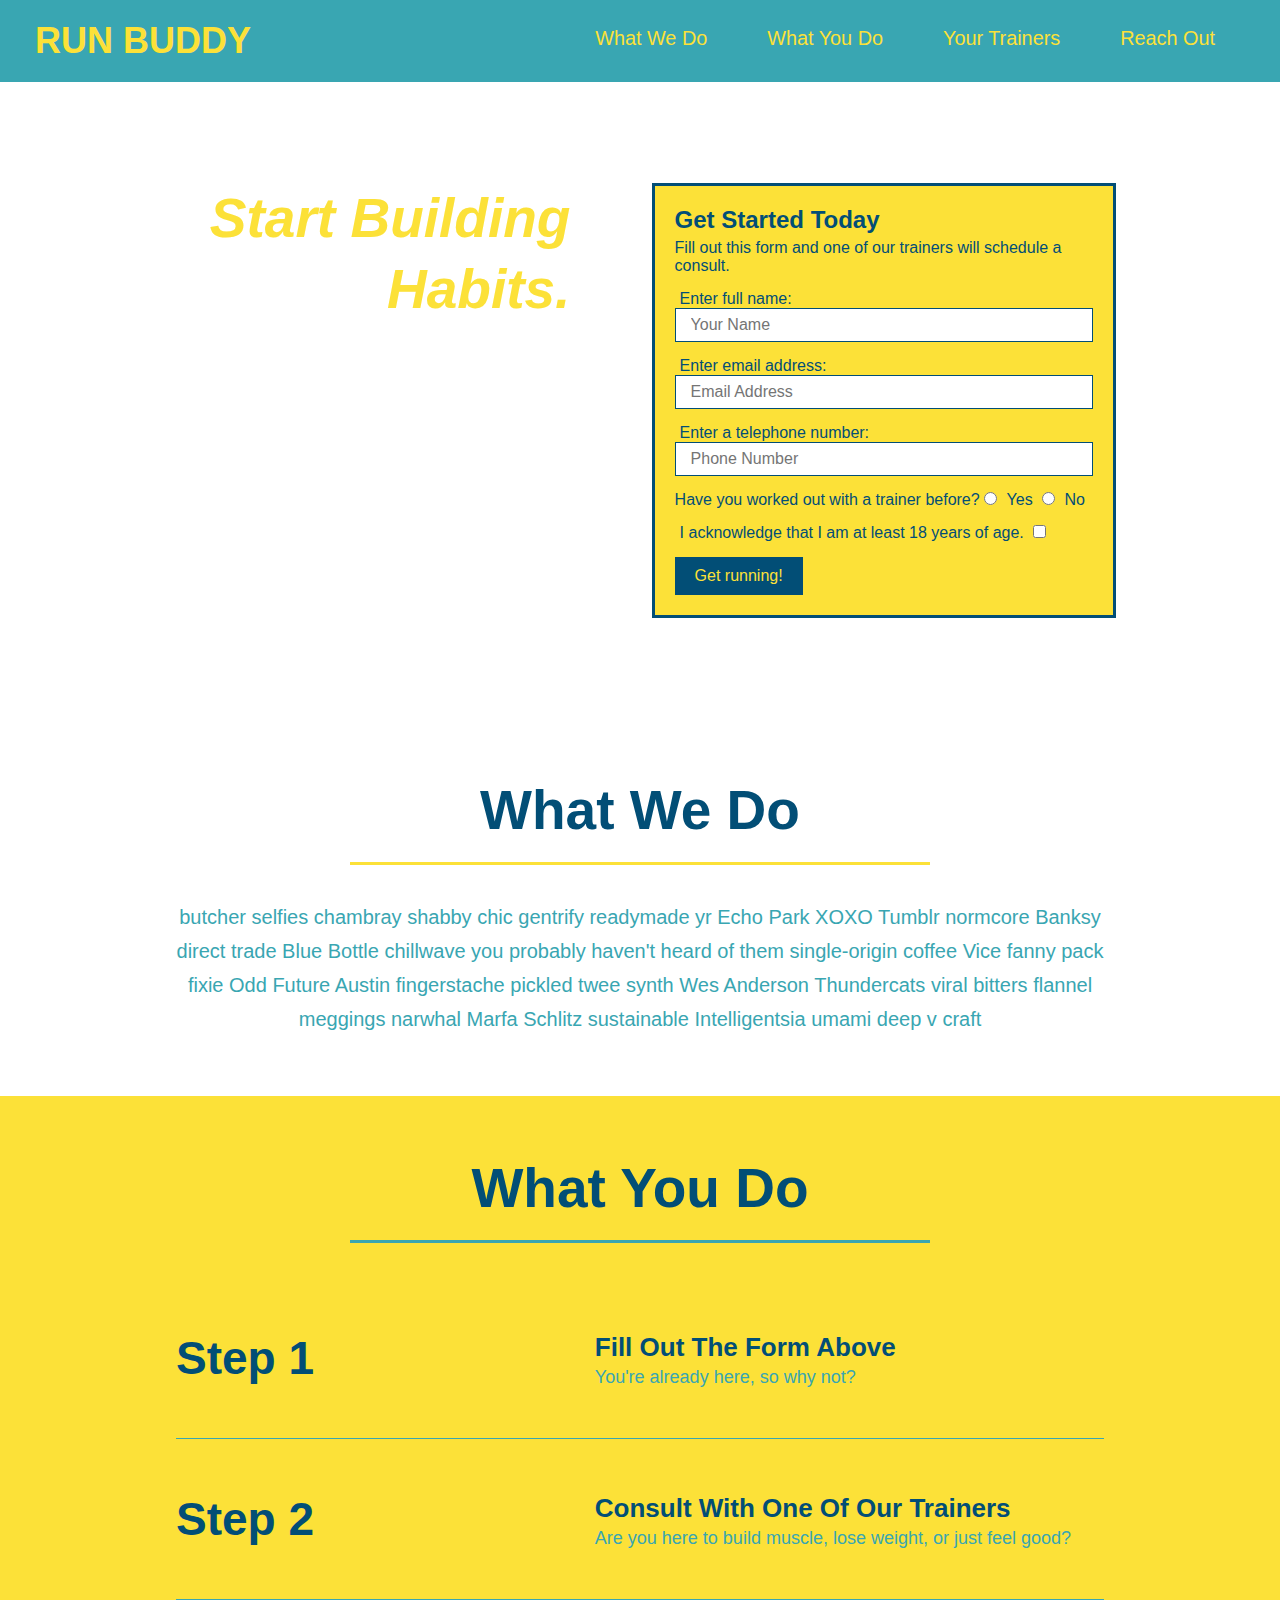
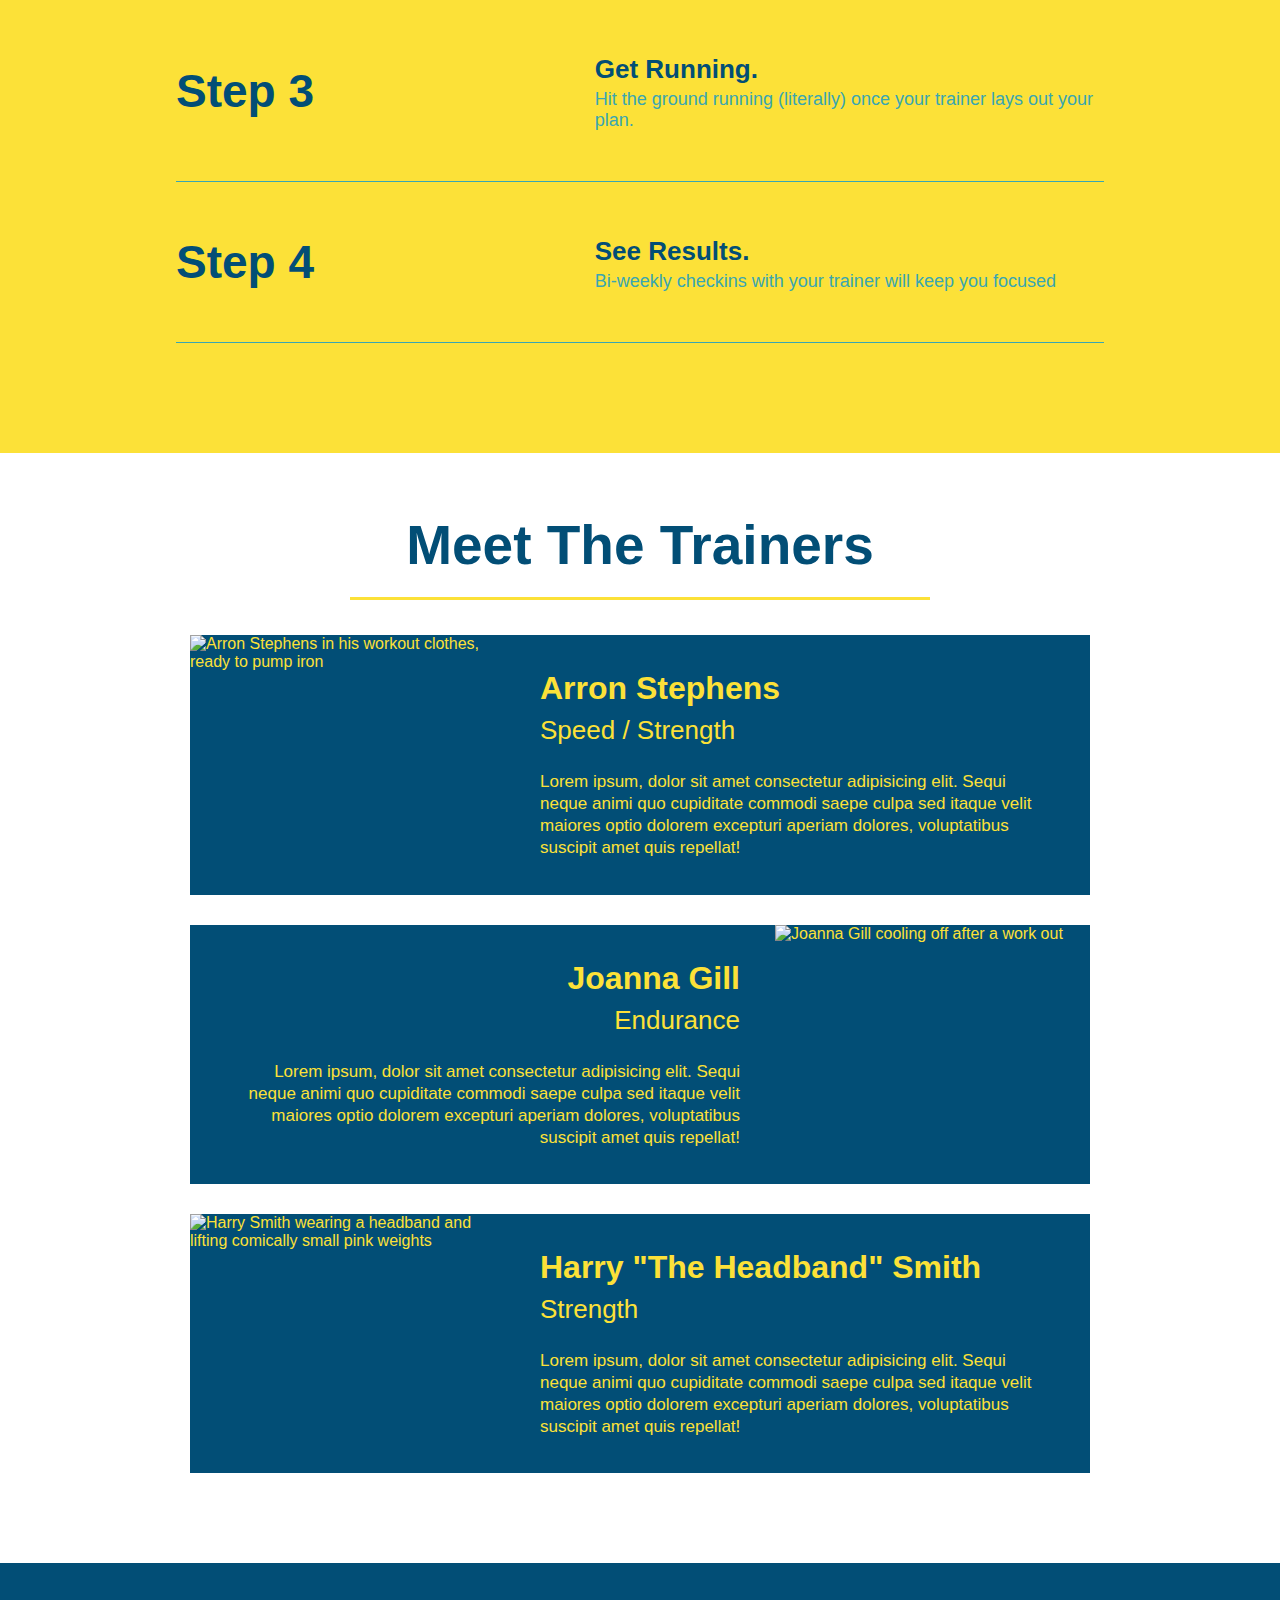
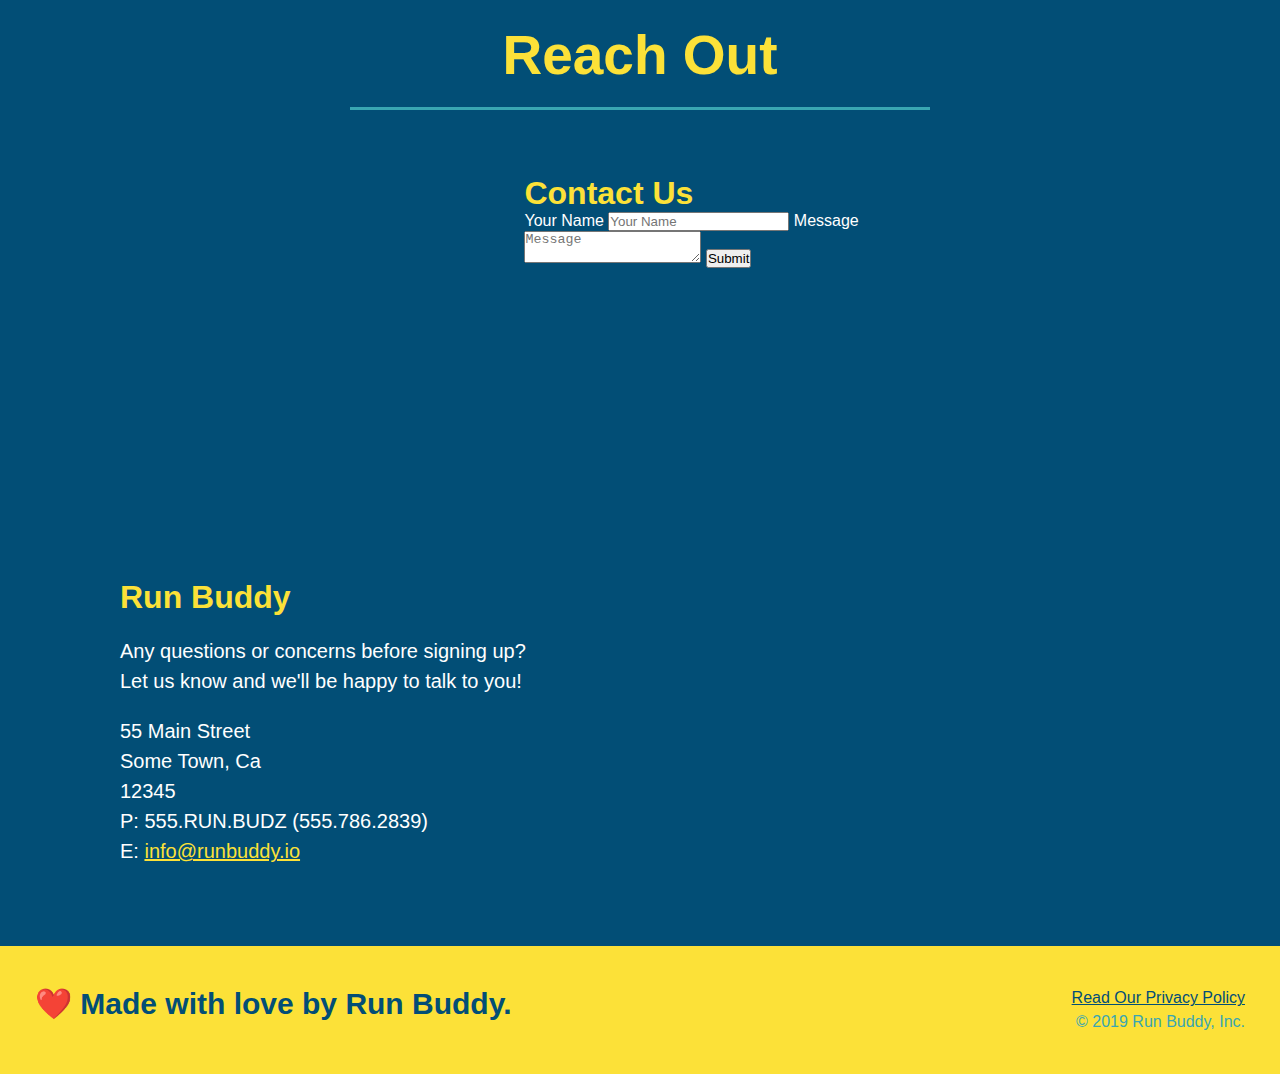
==== commit 2918fcd1: "add flexbox to the steps" ====
--- a/index.html
+++ b/index.html
@@ -77,48 +77,89 @@
 
     <!-- "what we do" start - <section> -->
     <section id="what-we-do" class="intro">
-      <h2 class="section-title primary-border">
-        What We Do
-      </h2>
-      <p>
-        butcher selfies chambray shabby chic gentrify readymade yr Echo Park XOXO Tumblr normcore Banksy direct trade  Blue Bottle chillwave you probably haven't heard of them single-origin coffee Vice fanny pack fixie Odd Future Austin fingerstache pickled twee synth Wes Anderson Thundercats viral bitters flannel meggings narwhal Marfa Schlitz sustainable Intelligentsia umami deep v craft
-      </p>
+      <div class="flex-row">
+        <h2 class="section-title primary-border">
+          What We Do
+        </h2>
+      </div>
+      <div class="flex-row">
+        <p>
+          butcher selfies chambray shabby chic gentrify readymade yr Echo Park XOXO Tumblr normcore Banksy direct trade  Blue Bottle chillwave you probably haven't heard of them single-origin coffee Vice fanny pack fixie Odd Future Austin fingerstache pickled twee synth Wes Anderson Thundercats viral bitters flannel meggings narwhal Marfa Schlitz sustainable Intelligentsia umami deep v craft
+        </p>
+      </div>
     </section>
     <!-- end "what we do" -->
 
     <!-- "what you do" start -->
     <section id="what-you-do" class="steps">
-      <h2 class="section-title secondary-border">
-        What You Do
-      </h2> 
-      <div>
-        <img src="./assets/images/step-1.svg" alt="" />
-        <h3>Step 1: <span>Fill Out The Form Above.</span></h3>
-        <p>You're already here, so why not?</p>
-      </div>
-      <div>
-        <img src="./assets/images/step-2.svg" alt="" />
-        <h3>Step 2: <span>Consult With One Of Our Trainers.</span></h3>
-        <p>Are you here to build muscle, lose weight, or just feel good?</p>
-      </div>
-      <div>
-        <img src="./assets/images/step-3.svg" alt="" />
-        <h3>Step 3: <span>Get Running.</span></h3>
-        <p>Hit the ground running (literally) once your trainer lays out your plan.</p>
-      </div>
-      <div>
-        <img src="./assets/images/step-4.svg" alt="" />
-        <h3>Step 4: <span>See Results.</span></h3>
-        <p>Bi-weekly checkins with your trainer will keep you focused</p>
-      </div>
+      <div class="flex-row">
+        <h2 class="section-title secondary-border">
+          What You Do
+        </h2> 
+      </div>
+
+      <div class="step">
+        <h3>Step 1</h3>
+        <div class="step-info">
+          <div class="step-img">
+            <img src="./assets/images/step-1.svg" alt="" />
+          </div>
+          <div class="step-text">
+            <h4>Fill Out The Form Above</h4>
+            <p>You're already here, so why not?</p>
+          </div>
+        </div>
+      </div>
+
+      <div class="step">
+        <h3>Step 2</h3>
+        <div class="step-info">
+          <div class="step-img">
+            <img src="./assets/images/step-2.svg" alt="" />
+          </div>
+          <div class="step-text">
+            <h4>Consult With One Of Our Trainers</h4>
+            <p>Are you here to build muscle, lose weight, or just feel good?</p>
+          </div>
+        </div>
+      </div>
+     
+      <div class="step">
+        <h3>Step 3</h3>
+        <div class="step-info">
+          <div class="step-img">
+            <img src="./assets/images/step-3.svg" alt="" />
+          </div>
+          <div class="step-text">
+            <h4>Get Running.</h4>
+            <p>Hit the ground running (literally) once your trainer lays out your plan.</p>
+          </div>
+        </div>
+      </div>
+      
+      <div class="step">
+        <h3>Step 4</h3>
+        <div class="step-info">
+          <div class="step-img">
+            <img src="./assets/images/step-4.svg" alt="" />
+          </div>
+          <div class="step-text">
+            <h4>See Results.</h4>
+            <p>Bi-weekly checkins with your trainer will keep you focused</p>
+          </div>
+        </div>
+      </div>
+      
     </section>
     <!-- "what you do" end -->
 
     <!-- "meet the trainers" start -->
     <section id="your-trainers" class="trainers">
-      <h2 class="section-title primary-border">
-        Meet The Trainers
-      </h2>
+      <div class="flex-row">
+        <h2 class="section-title primary-border">
+          Meet The Trainers
+        </h2>
+      </div>
 
       <article class="trainer">
         <img src="./assets/images/trainer-1.jpg" alt="Arron Stephens in his workout clothes, ready to pump iron" />
@@ -151,9 +192,11 @@
 
     <!-- "reach out" start -->
     <section id="reach-out" class="contact">
-      <h2 class="section-title secondary-border">
-        Reach Out
-      </h2>
+      <div class="flex-row">
+        <h2 class="section-title secondary-border">
+          Reach Out
+        </h2>
+      </div>
 
       <div class="contact-info">
         <iframe
--- a/assets/css/style.css
+++ b/assets/css/style.css
@@ -36,14 +36,18 @@
   margin: 7px 0;
 }
 
-header nav ul li {
-  display: inline;
+header nav ul{
+  display: flex;
+  flex-wrap: wrap;
+  justify-content: space-between;
+  align-items: center;
+  list-style: none;
 }
 
 header nav ul li a {
   margin: 0 30px;
   font-weight: lighter;
-  font-size: 22px;
+  font-size: 1.55vw;
 }
 
 /* HEADER / NAVBAR STYLES END */
@@ -52,20 +56,21 @@
 
 /* FOOTER STYLES START */
 footer {
+  display: flex;
+  justify-content: space-between;
+  flex-wrap: wrap;
   background: #fce138;
   padding: 40px 35px;
   width: 100%;
 }
 
 footer h2 {
-  display: inline;
   color: #024e76;
   font-size: 30px;
   margin: 0;
 }
 
 footer div {
-  float: right;
   line-height: 1.5;
   text-align: right;
 }
@@ -85,19 +90,33 @@
   background-image: url('../images/hero-bg.jpg');
   background-size: cover;
   background-position: center;
-  position: relative;
-  height: 600px;
+  display: flex;
+  justify-content: center;
+  flex-wrap: wrap;
+}
+
+.hero-cta {
+  width: 35%;
+  text-align: right;
+  margin: 3.5%;
+  color: #fff;
+  font-size: 18px;
+  line-height: 1.3;
+}
+
+.hero-cta h2 {
+  font-style: italic;
+  font-size: 55px;
+  color: #fce138
 }
 
 .hero-form {
   border: 3px solid #024e76;
   background-color: #fce138;
   padding: 20px;
-  width: 500px;
-  color: #024e76;
-  position: absolute;
-  bottom: 120px;
-  right: 140px;
+  color: #024e76;
+  width: 40%;
+  margin: 3.5%;
 }
 
 .hero-form h3 {
@@ -135,11 +154,12 @@
 /* SECTION TITLE STYLES START */
 .section-title {
   font-size: 55px;
-  display: inline-block;
-  padding: 0 100px 20px 100px;
   border-bottom: 3px solid;
-  margin-bottom: 35px;
-  color: #024e76;
+  color: #024e76;
+  padding-bottom: 20px;
+  text-align: center;
+  margin: 0 auto 35px auto;
+  width: 50%;
 }
 
 .primary-border {
@@ -152,9 +172,6 @@
 /* SECTION TITLE STYLES END */
 
 /* WHAT WE DO STYLES */
-.intro {
-  text-align: center;
-}
 
 .intro p {
   line-height: 1.7;
@@ -162,44 +179,69 @@
   width: 80%;
   margin: 0 auto;
   font-size: 20px;
+  text-align: center;
 }
 /* WHAT YOU DO STYLES END */
 
 
 /* WHAT YOU DO STYLES START */
 .steps { 
-  text-align: center;
   background: #fce138;
-}
-
-.steps div {
-  margin-bottom: 80px;
-}
-
-.steps img {
-  width: 15%;
-  margin: 10px 0;
 } 
 
-.steps h3 {
+.step h3 {
   color: #024e76;
   font-size: 46px;
-  margin-top: 10px;
-}
-
-.steps span {
-  font-size: 38px;
-}
-
-.steps p {
+  flex: 1 30%;
+}
+
+.step-text {
+  flex: 12;
+}
+
+.step-text p {
   color: #39a6b2;
-  font-size: 23px;
-}
+  font-size: 18px;
+}
+
+.step-text h4 {
+  font-size: 26px;
+  line-height: 1.5;
+  color: #024e76;
+}
+
+.step{
+  margin: 50px auto;
+  padding-bottom: 50px;
+  width: 80%;
+  border-bottom: 1px solid #39a6b2;
+  display: flex;
+  flex-wrap: wrap;
+  align-items: center;
+  justify-content: space-between;
+}
+
+.step-info{
+  flex: 2 70%;
+  display: flex;
+  flex-wrap: wrap;
+  align-items: center;
+}
+
+.step-img {
+  flex: 1 12%;
+  margin-right: 20px;
+}
+
+.step-img img {
+  max-width: 100%;
+}
+
 /* WHAT YOU DO STYLES END */
 
 /* MEET THE TRAINERS START */
 .trainers {
-  text-align: center;
+  
 }
 
 .trainer {
@@ -240,7 +282,7 @@
 
 /* REACH OUT STYLES START */
 .contact {
-  text-align: center;
+  
   background: #024e76;
 }
 
@@ -288,4 +330,8 @@
 
 .text-right {
   text-align: right;
+}
+
+.flex-row {
+  display: flex;
 }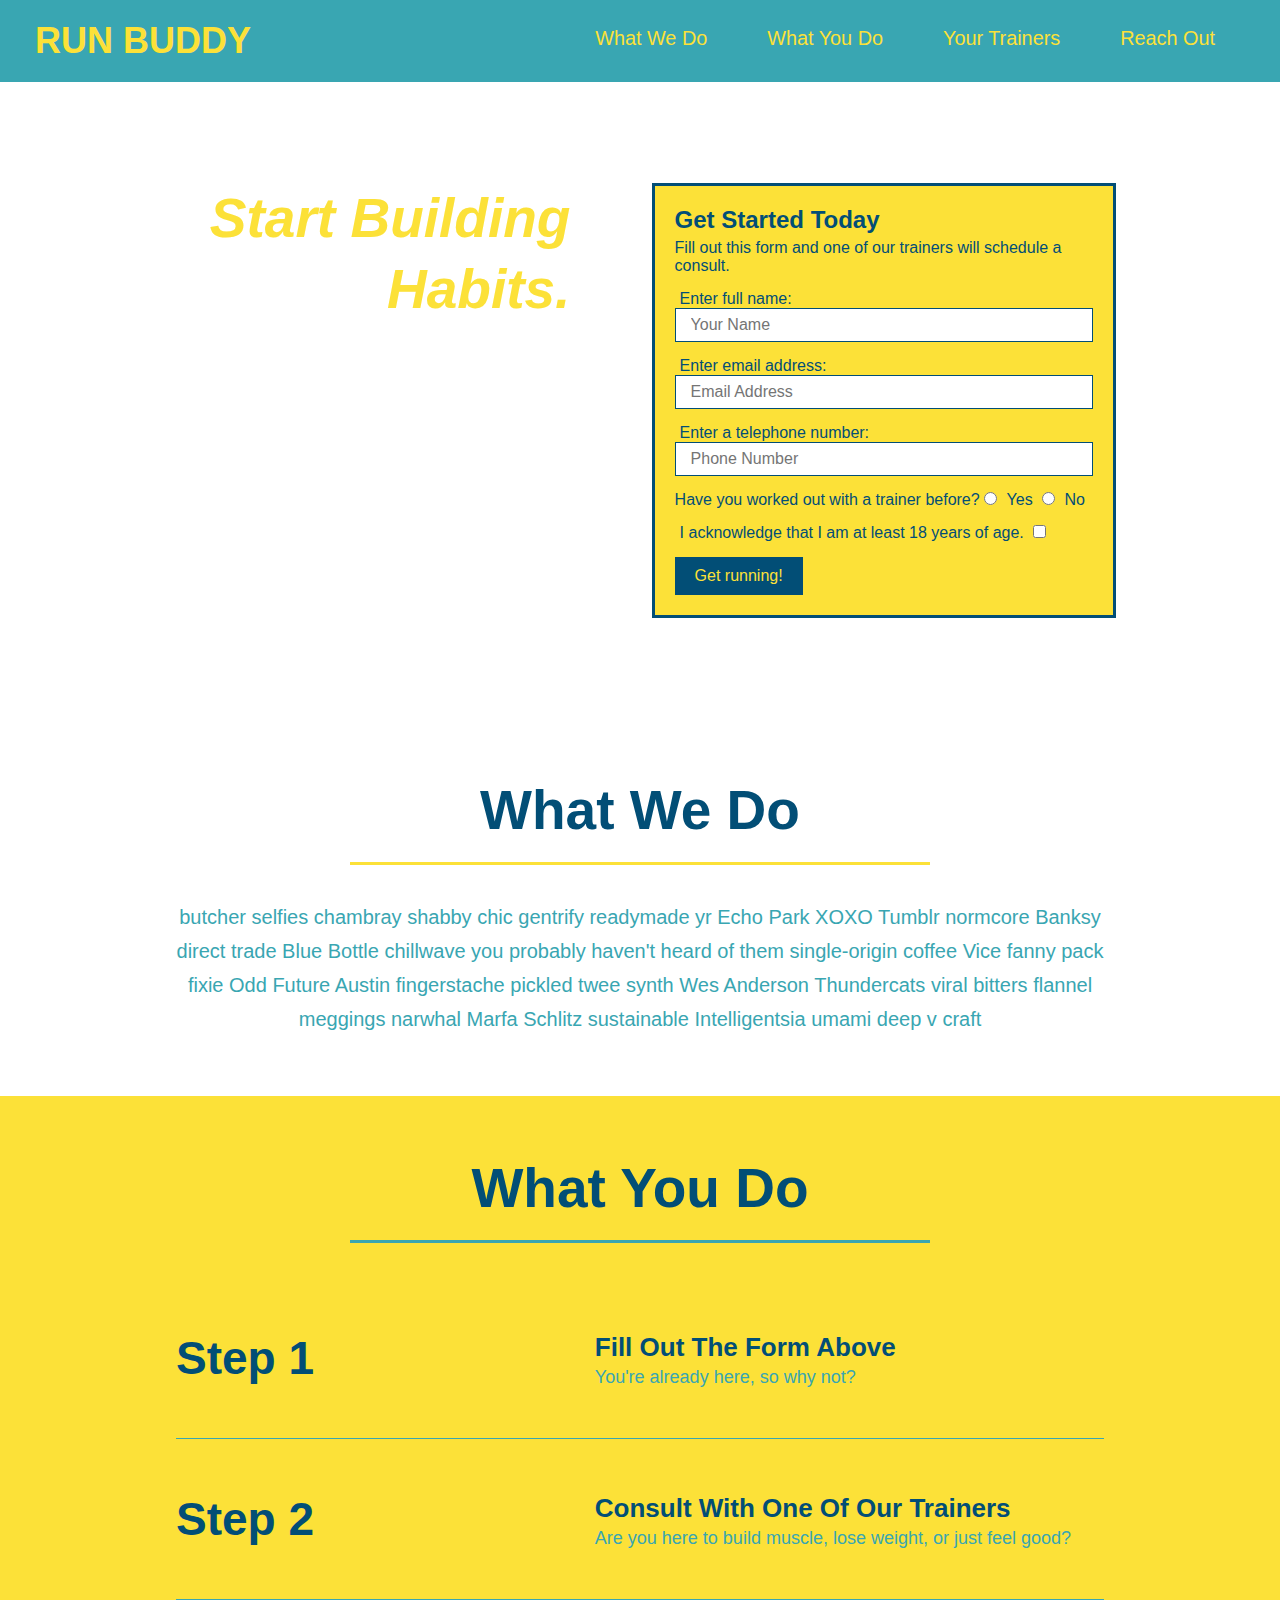
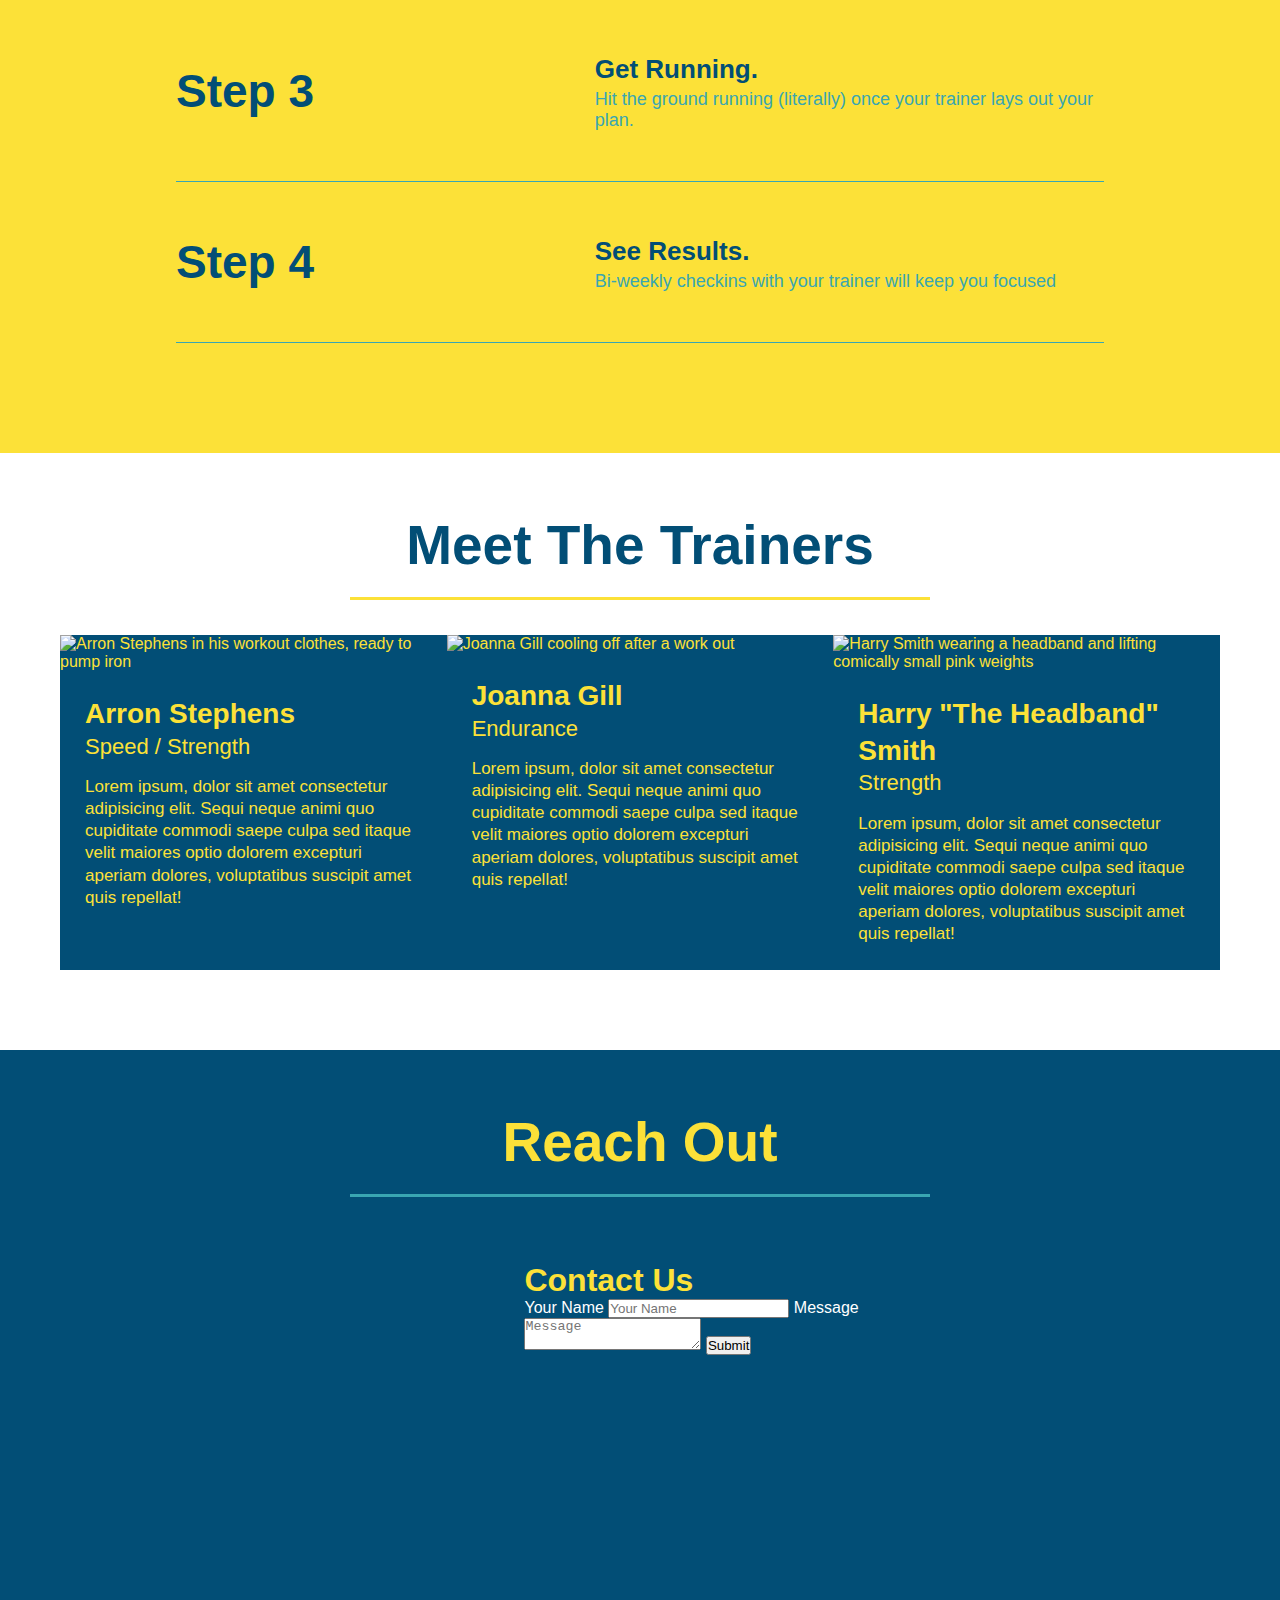
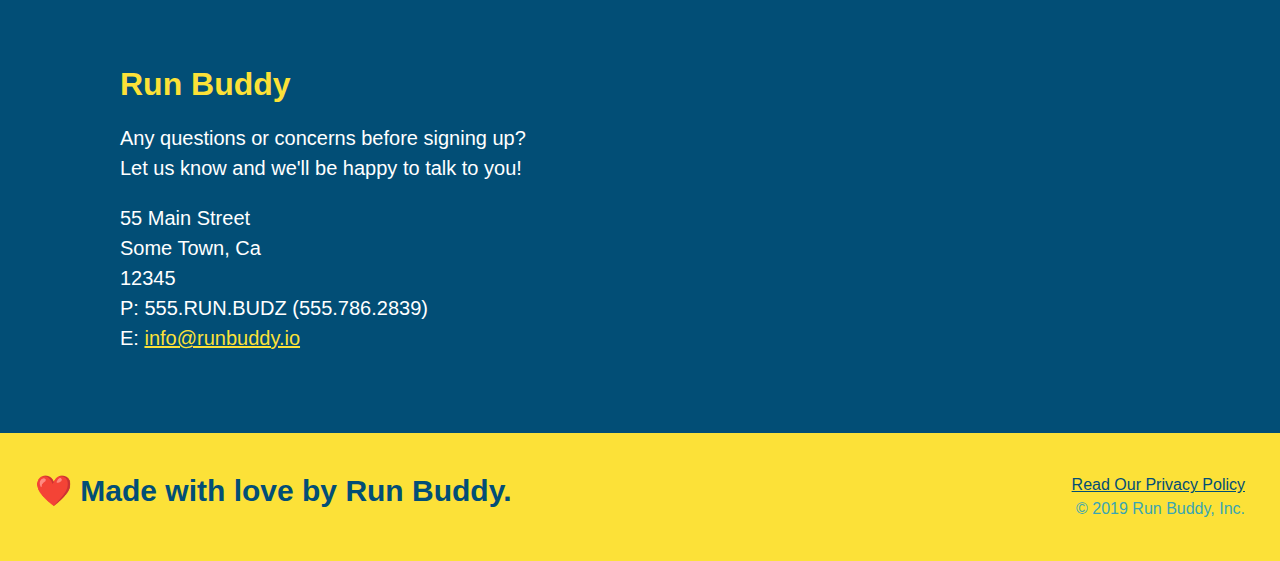
==== commit 6925778f: "add flexbox to the trainers" ====
--- a/index.html
+++ b/index.html
@@ -154,39 +154,41 @@
     <!-- "what you do" end -->
 
     <!-- "meet the trainers" start -->
-    <section id="your-trainers" class="trainers">
+    <section id="your-trainers">
       <div class="flex-row">
         <h2 class="section-title primary-border">
           Meet The Trainers
         </h2>
       </div>
 
-      <article class="trainer">
-        <img src="./assets/images/trainer-1.jpg" alt="Arron Stephens in his workout clothes, ready to pump iron" />
-        <div class="trainer-bio text-left">
-          <h3>Arron Stephens</h3>
-          <h4>Speed / Strength</h4>
-          <p>Lorem ipsum, dolor sit amet consectetur adipisicing elit. Sequi neque animi quo cupiditate commodi saepe culpa sed itaque velit maiores optio dolorem excepturi aperiam dolores, voluptatibus suscipit amet quis repellat!</p>
-        </div>
-      </article>
-
-       <article class="trainer">
-         <div class="trainer-bio text-right">
-           <h3>Joanna Gill</h3>
-           <h4>Endurance</h4>
+      <div class="trainers">
+        <article class="trainer">
+          <img src="./assets/images/trainer-1.jpg" alt="Arron Stephens in his workout clothes, ready to pump iron" />
+          <div class="trainer-bio">
+            <h3 class="trainer-name">Arron Stephens</h3>
+            <h4 class="trainer-role">Speed / Strength</h4>
+            <p>Lorem ipsum, dolor sit amet consectetur adipisicing elit. Sequi neque animi quo cupiditate commodi saepe culpa sed itaque velit maiores optio dolorem excepturi aperiam dolores, voluptatibus suscipit amet quis repellat!</p>
+          </div>
+        </article>
+
+        <article class="trainer">
+          <img src="./assets/images/trainer-2.jpg" alt="Joanna Gill cooling off after a work out" />  
+          <div class="trainer-bio">
+            <h3 class="trainer-name">Joanna Gill</h3>
+            <h4 class="trainer-role">Endurance</h4>
+             <p>Lorem ipsum, dolor sit amet consectetur adipisicing elit. Sequi neque animi quo cupiditate commodi saepe culpa sed itaque velit maiores optio dolorem excepturi aperiam dolores, voluptatibus suscipit amet quis repellat!</p>
+            </div>
+          </article>
+
+        <article class="trainer">
+         <img src="./assets/images/trainer-3.jpg" alt="Harry Smith wearing a headband and lifting comically small pink weights" />
+          <div class="trainer-bio">
+           <h3 class="trainer-name">Harry "The Headband" Smith</h3>
+           <h4 class="trainer-role">Strength</h4>
            <p>Lorem ipsum, dolor sit amet consectetur adipisicing elit. Sequi neque animi quo cupiditate commodi saepe culpa sed itaque velit maiores optio dolorem excepturi aperiam dolores, voluptatibus suscipit amet quis repellat!</p>
-          </div>
-          <img src="./assets/images/trainer-2.jpg" alt="Joanna Gill cooling off after a work out" />
+         </div>
         </article>
-
-       <article class="trainer">
-        <img src="./assets/images/trainer-3.jpg" alt="Harry Smith wearing a headband and lifting comically small pink weights" />
-        <div class="trainer-bio text-left">
-          <h3>Harry "The Headband" Smith</h3>
-          <h4>Strength</h4>
-          <p>Lorem ipsum, dolor sit amet consectetur adipisicing elit. Sequi neque animi quo cupiditate commodi saepe culpa sed itaque velit maiores optio dolorem excepturi aperiam dolores, voluptatibus suscipit amet quis repellat!</p>
-        </div>
-      </article>
+      </div>
     </section>
     <!-- "meet the trainers" end -->
 
--- a/assets/css/style.css
+++ b/assets/css/style.css
@@ -241,42 +241,45 @@
 
 /* MEET THE TRAINERS START */
 .trainers {
+  width: 100%;
+  margin: 0 auto;
+  display: flex;
+  flex-wrap: wrap;
+  justify-content: space-around;
+}
+
+.trainer {
+  flex: 1;
+  margin: 0 auto 20px auto;
+  background: #024e76;
+  color: #fce138;
   
 }
 
-.trainer {
-  width: 900px;
-  margin: 0 auto 30px auto;
-  background: #024e76;
-  color: #fce138;
-  overflow: auto;
-}
-
 .trainer img {
-  width: 35%;
-  float: left;
+  width: 100%;
+  
 }
 
 .trainer-bio {
-  padding: 35px;
-  float: left;
-  width: 65%;
+  padding: 25px;
+  line-height: 1.3;
 }
 
 .trainer-bio h3 {
-  font-size: 32px;
-  margin-bottom: 8px;
+  font-size: 28px;
+ 
 }
 
 .trainer-bio h4 {
   font-weight: lighter;
-  font-size: 26px;
-  margin-bottom: 25px;
+  font-size: 22px;
+  margin-bottom: 15px;
 }
 
 .trainer-bio p {
   font-size: 17px;
-  line-height: 1.3;
+  
 }
 /* TRAINER STYLES END */
 
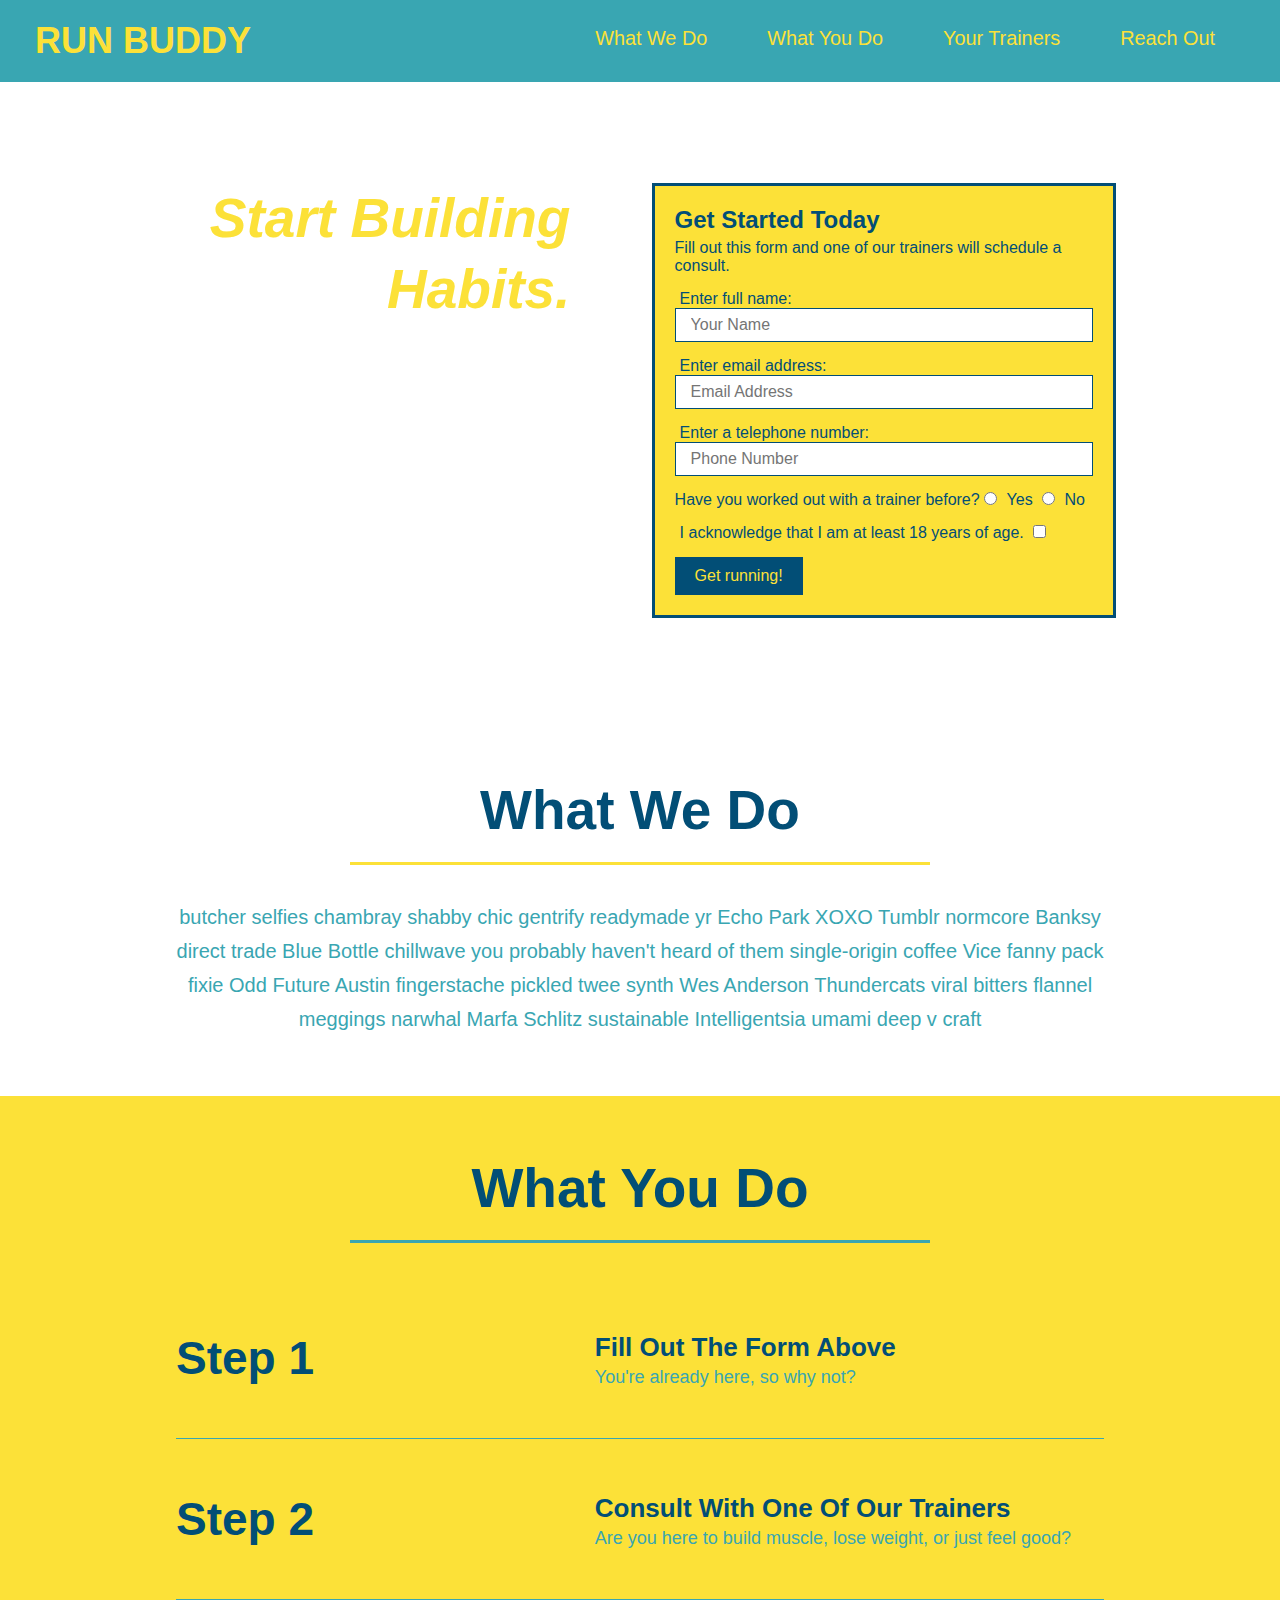
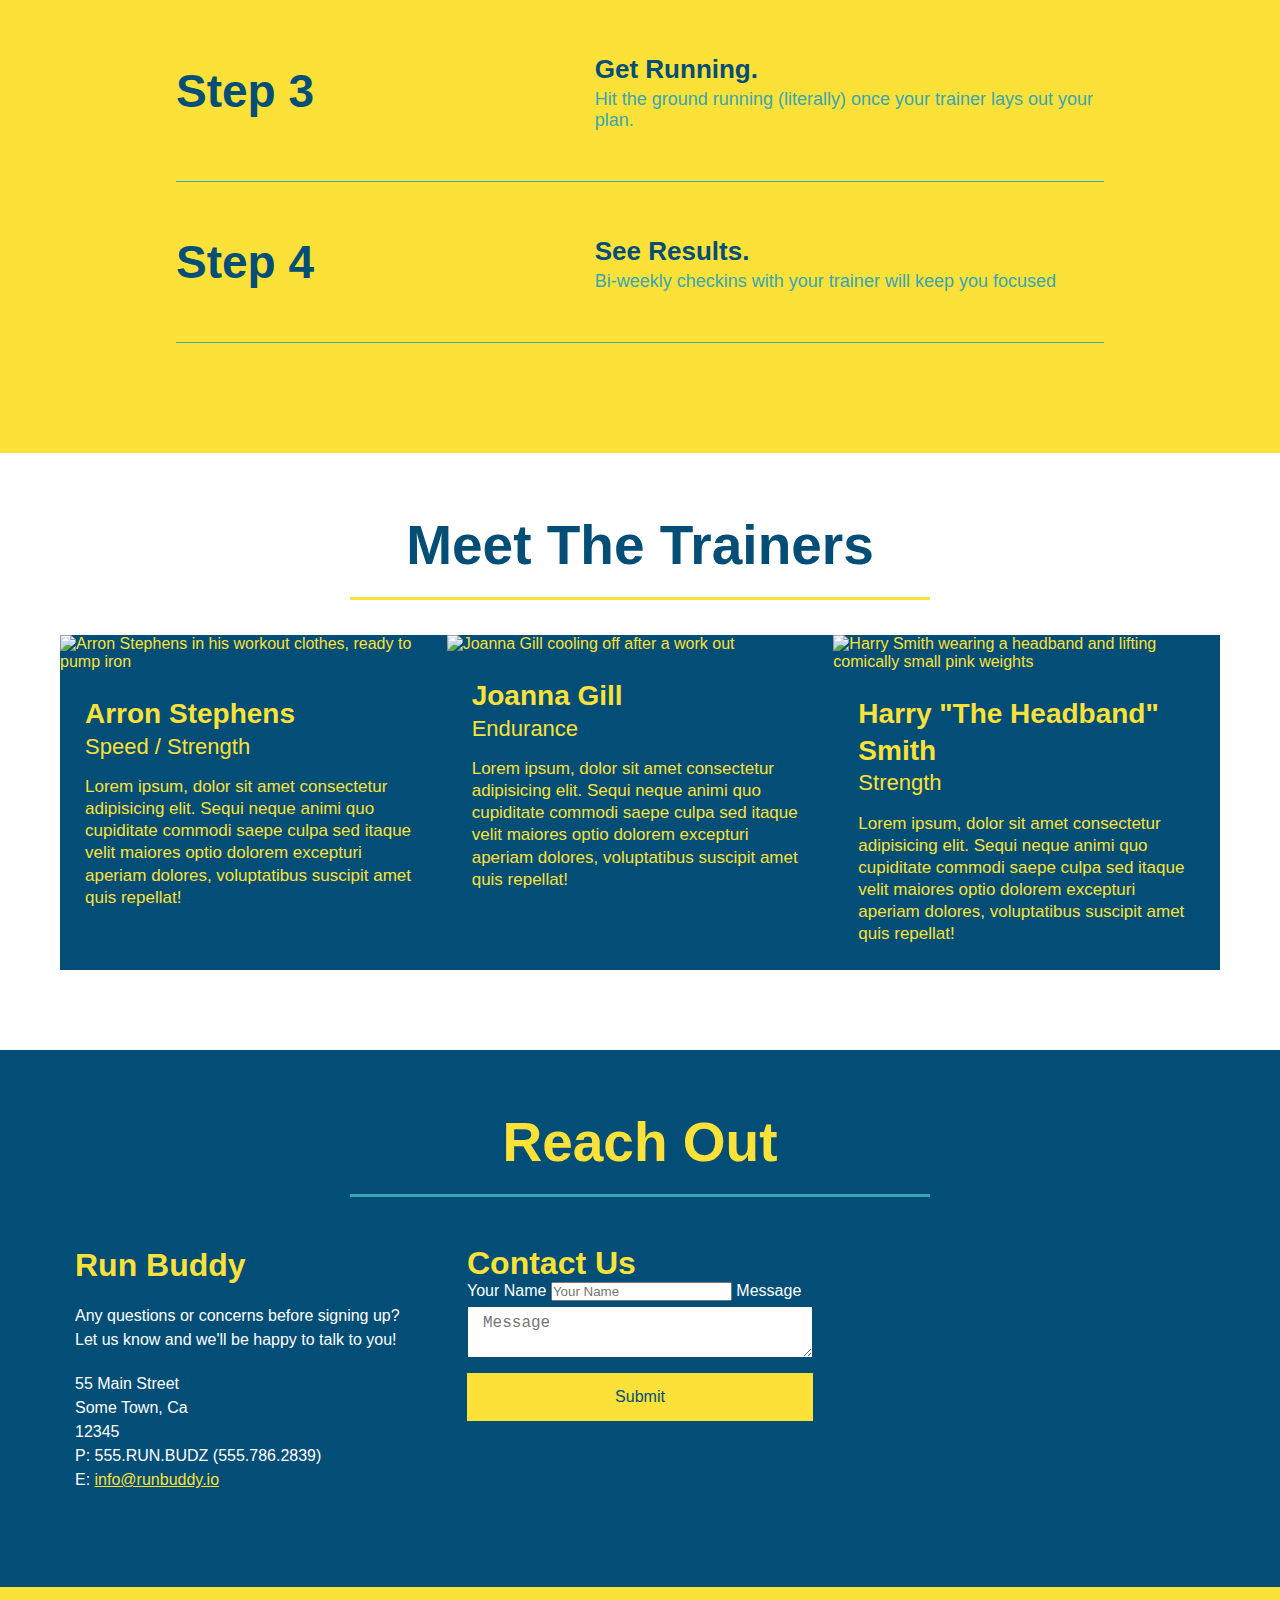
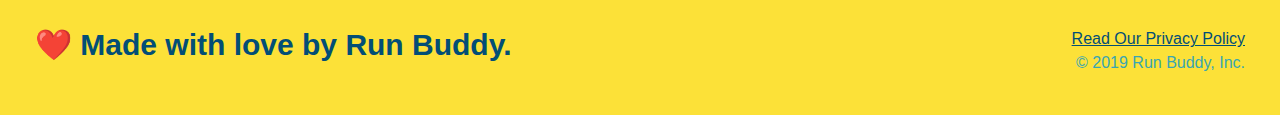
==== commit 313e94f0: "add flexbox to contact-info" ====
--- a/index.html
+++ b/index.html
@@ -201,41 +201,41 @@
       </div>
 
       <div class="contact-info">
+        <div>
+         <h3>Run Buddy</h3>
+          <p>
+            Any questions or concerns before signing up? 
+            <br/>
+            Let us know and we'll be happy to talk to you!
+         </p>
+
+          <address>
+           55 Main Street <br/>
+            Some Town, Ca <br/>
+           12345<br/>
+           P: 555.RUN.BUDZ (555.786.2839)<br/>
+            E: <a href="mailto:info@runbuddy.io">info@runbuddy.io</a>
+          </address>
+        
+        </div>
+
+          <div class="contact-form">
+            <h3>Contact Us</h3>
+            <form>
+             <label for="contact-name">Your Name</label>
+             <input type="text" id="contact-name" placeholder="Your Name" />
+
+              <label for="contact-message">Message</label>
+              <textarea id="contact-message" placeholder="Message"></textarea>
+
+            <button type="submit">Submit</button>
+            </form>
+          </div>
+      
         <iframe
           src="https://www.google.com/maps/embed?pb=!1m14!1m12!1m3!1d12182.30520634488!2d-74.0652613!3d40.2407219!2m3!1f0!2f0!3f0!3m2!1i1024!2i768!4f13.1!5e0!3m2!1sen!2sus!4v1561060983193!5m2!1sen!2sus"
           frameborder="0" style="border:0" allowfullscreen>
         </iframe>
-
-        <div class="contact-form">
-          <h3>Contact Us</h3>
-          <form>
-            <label for="contact-name">Your Name</label>
-            <input type="text" id="contact-name" placeholder="Your Name" />
-        
-            <label for="contact-message">Message</label>
-            <textarea id="contact-message" placeholder="Message"></textarea>
-        
-            <button type="submit">Submit</button>
-          </form>
-        </div>
-
-        <div>
-          <h3>Run Buddy</h3>
-          <p>
-            Any questions or concerns before signing up? 
-            <br/>
-            Let us know and we'll be happy to talk to you!
-          </p>
-
-          <address>
-            55 Main Street <br/>
-            Some Town, Ca <br/>
-            12345<br/>
-            P: 555.RUN.BUDZ (555.786.2839)<br/>
-            E: <a href="mailto:info@runbuddy.io">info@runbuddy.io</a>
-          </address>
-          
-        </div>
       </div>
     </section>
     <!-- "reach out" end -->
--- a/assets/css/style.css
+++ b/assets/css/style.css
@@ -289,21 +289,26 @@
   background: #024e76;
 }
 
+.contact-info {
+  display: flex;
+  justify-content: space-between;
+  flex-wrap: wrap;
+}
+
+.contact-info > * {
+  flex: 1;
+  margin: 15px;
+}
+
 .contact h2 {
   color: #fce138;
 }
 
 .contact-info iframe {
   width: 400px;
-height: 400px;
 }
 
 .contact-info div {
-  width: 410px;
-  display: inline-block;
-  vertical-align: top;
-  text-align: left;
-  margin: 30px 0 0 60px;
   color: white;
 }
 
@@ -315,7 +320,7 @@
 .contact-info p, .contact-info address {
   margin: 20px 0;
   line-height: 1.5;
-  font-size: 20px;
+  font-size: 16px;
   font-style: normal;
 }
 
@@ -323,6 +328,26 @@
   color: #fce138;
 }
 
+.contact-form, .contact-form textarea {
+  border: 1px solid #024e76;
+  display: block;
+  padding: 7px 15px;
+  font-size: 16px;
+  color: #024e76;
+  width: 100%;
+  margin-bottom: 15px;
+  margin-top: 5px;
+}
+
+.contact-form button{
+  width: 100%;
+  border: none;
+  background: #fce138;
+  color: #024e76;
+  text-align: center;
+  padding: 15px 0;
+  font-size: 16px;
+}
 
 /* REACH OUT STYLES END */
 
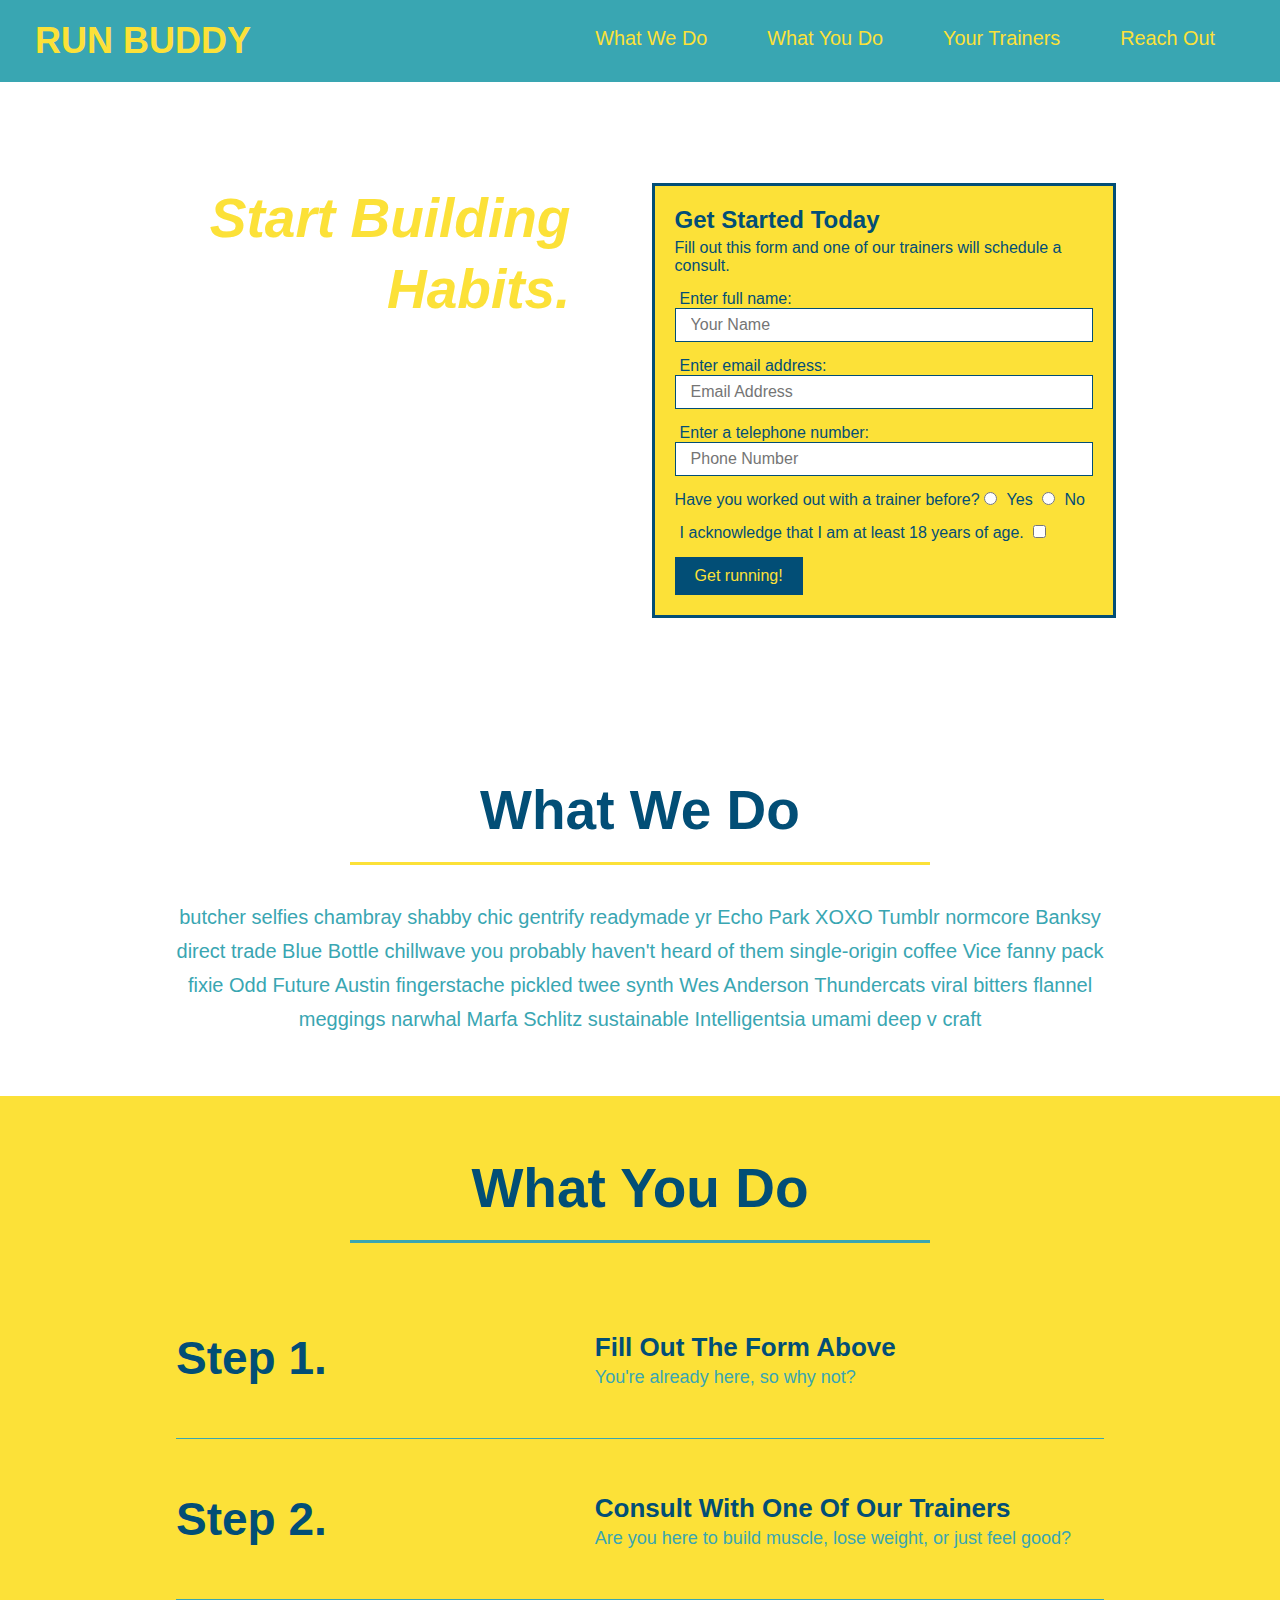
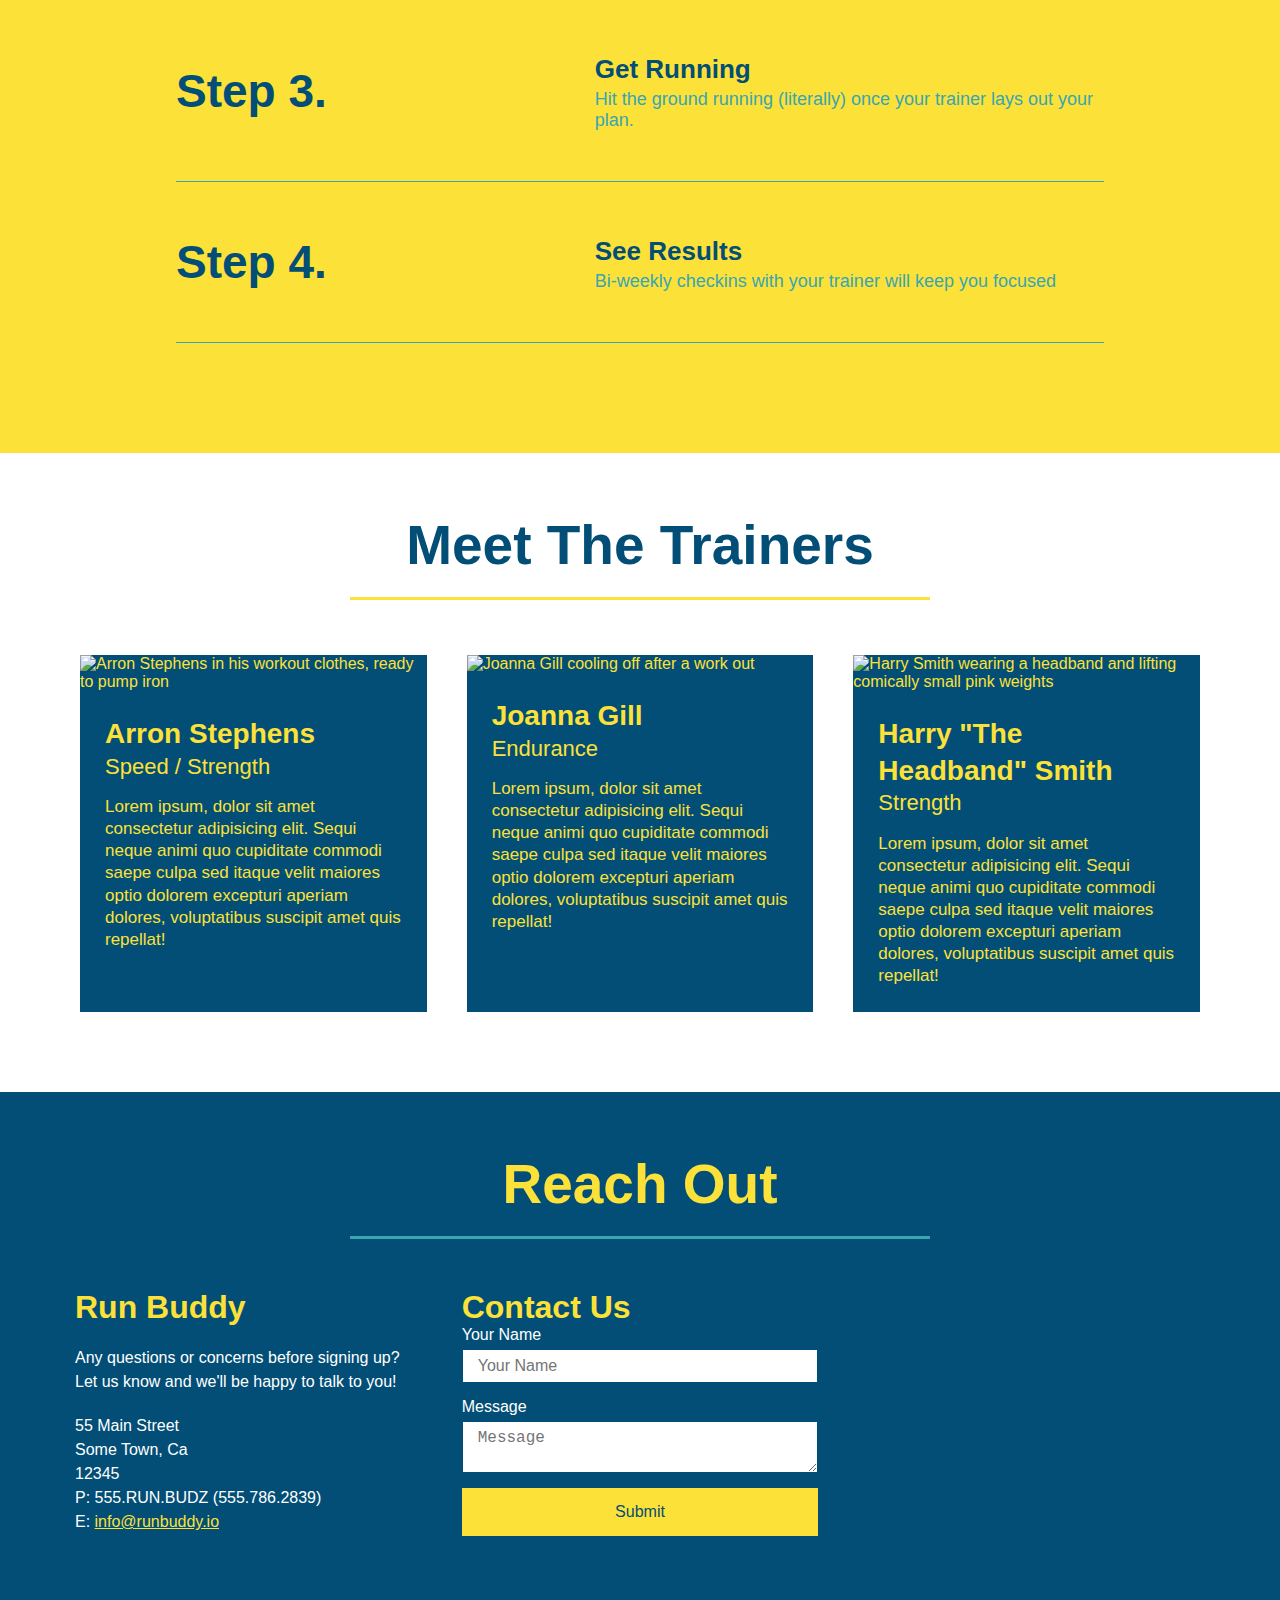
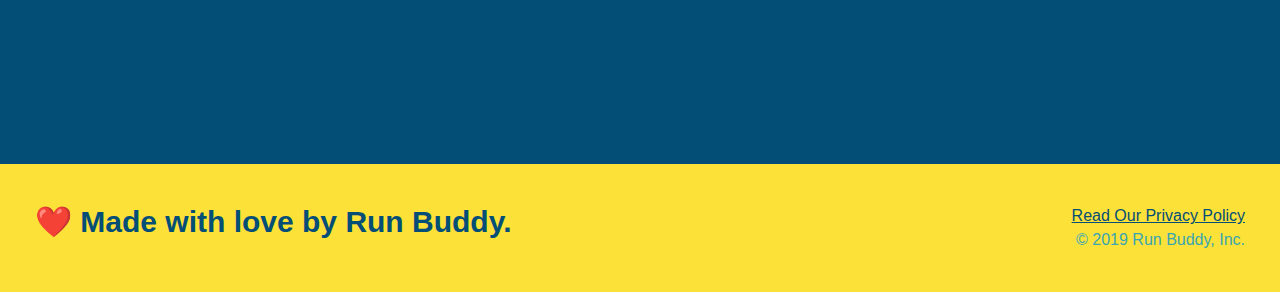
==== commit bee205bb: "mediaquerie finished" ====
--- a/index.html
+++ b/index.html
@@ -97,9 +97,8 @@
           What You Do
         </h2> 
       </div>
-
-      <div class="step">
-        <h3>Step 1</h3>
+      <div class="step">
+        <h3>Step 1.</h3>
         <div class="step-info">
           <div class="step-img">
             <img src="./assets/images/step-1.svg" alt="" />
@@ -110,9 +109,8 @@
           </div>
         </div>
       </div>
-
-      <div class="step">
-        <h3>Step 2</h3>
+      <div class="step">
+        <h3>Step 2.</h3>
         <div class="step-info">
           <div class="step-img">
             <img src="./assets/images/step-2.svg" alt="" />
@@ -123,33 +121,30 @@
           </div>
         </div>
       </div>
-     
-      <div class="step">
-        <h3>Step 3</h3>
+      <div class="step">
+        <h3>Step 3.</h3>
         <div class="step-info">
           <div class="step-img">
             <img src="./assets/images/step-3.svg" alt="" />
           </div>
           <div class="step-text">
-            <h4>Get Running.</h4>
+            <h4>Get Running</h4>
             <p>Hit the ground running (literally) once your trainer lays out your plan.</p>
           </div>
         </div>
       </div>
-      
-      <div class="step">
-        <h3>Step 4</h3>
+      <div class="step">
+        <h3>Step 4.</h3>
         <div class="step-info">
           <div class="step-img">
             <img src="./assets/images/step-4.svg" alt="" />
           </div>
           <div class="step-text">
-            <h4>See Results.</h4>
+            <h4>See Results</h4>
             <p>Bi-weekly checkins with your trainer will keep you focused</p>
           </div>
         </div>
       </div>
-      
     </section>
     <!-- "what you do" end -->
 
@@ -172,21 +167,21 @@
         </article>
 
         <article class="trainer">
-          <img src="./assets/images/trainer-2.jpg" alt="Joanna Gill cooling off after a work out" />  
+          <img src="./assets/images/trainer-2.jpg" alt="Joanna Gill cooling off after a work out" />
           <div class="trainer-bio">
             <h3 class="trainer-name">Joanna Gill</h3>
             <h4 class="trainer-role">Endurance</h4>
-             <p>Lorem ipsum, dolor sit amet consectetur adipisicing elit. Sequi neque animi quo cupiditate commodi saepe culpa sed itaque velit maiores optio dolorem excepturi aperiam dolores, voluptatibus suscipit amet quis repellat!</p>
+            <p>Lorem ipsum, dolor sit amet consectetur adipisicing elit. Sequi neque animi quo cupiditate commodi saepe culpa sed itaque velit maiores optio dolorem excepturi aperiam dolores, voluptatibus suscipit amet quis repellat!</p>
             </div>
           </article>
 
         <article class="trainer">
-         <img src="./assets/images/trainer-3.jpg" alt="Harry Smith wearing a headband and lifting comically small pink weights" />
+          <img src="./assets/images/trainer-3.jpg" alt="Harry Smith wearing a headband and lifting comically small pink weights" />
           <div class="trainer-bio">
-           <h3 class="trainer-name">Harry "The Headband" Smith</h3>
-           <h4 class="trainer-role">Strength</h4>
-           <p>Lorem ipsum, dolor sit amet consectetur adipisicing elit. Sequi neque animi quo cupiditate commodi saepe culpa sed itaque velit maiores optio dolorem excepturi aperiam dolores, voluptatibus suscipit amet quis repellat!</p>
-         </div>
+            <h3 class="trainer-name">Harry "The Headband" Smith</h3>
+            <h4 class="trainer-role">Strength</h4>
+            <p>Lorem ipsum, dolor sit amet consectetur adipisicing elit. Sequi neque animi quo cupiditate commodi saepe culpa sed itaque velit maiores optio dolorem excepturi aperiam dolores, voluptatibus suscipit amet quis repellat!</p>
+          </div>
         </article>
       </div>
     </section>
@@ -202,36 +197,36 @@
 
       <div class="contact-info">
         <div>
-         <h3>Run Buddy</h3>
+          <h3>Run Buddy</h3>
           <p>
             Any questions or concerns before signing up? 
             <br/>
             Let us know and we'll be happy to talk to you!
-         </p>
+          </p>
 
           <address>
-           55 Main Street <br/>
+            55 Main Street <br/>
             Some Town, Ca <br/>
-           12345<br/>
-           P: 555.RUN.BUDZ (555.786.2839)<br/>
+            12345<br/>
+            P: 555.RUN.BUDZ (555.786.2839)<br/>
             E: <a href="mailto:info@runbuddy.io">info@runbuddy.io</a>
           </address>
+          
+        </div>
+
+        <div class="contact-form">
+          <h3>Contact Us</h3>
+          <form>
+            <label for="contact-name">Your Name</label>
+            <input type="text" id="contact-name" placeholder="Your Name" />
         
-        </div>
-
-          <div class="contact-form">
-            <h3>Contact Us</h3>
-            <form>
-             <label for="contact-name">Your Name</label>
-             <input type="text" id="contact-name" placeholder="Your Name" />
-
-              <label for="contact-message">Message</label>
-              <textarea id="contact-message" placeholder="Message"></textarea>
-
+            <label for="contact-message">Message</label>
+            <textarea id="contact-message" placeholder="Message"></textarea>
+        
             <button type="submit">Submit</button>
-            </form>
-          </div>
-      
+          </form>
+        </div>
+        
         <iframe
           src="https://www.google.com/maps/embed?pb=!1m14!1m12!1m3!1d12182.30520634488!2d-74.0652613!3d40.2407219!2m3!1f0!2f0!3f0!3m2!1i1024!2i768!4f13.1!5e0!3m2!1sen!2sus!4v1561060983193!5m2!1sen!2sus"
           frameborder="0" style="border:0" allowfullscreen>
--- a/assets/css/style.css
+++ b/assets/css/style.css
@@ -13,11 +13,11 @@
 /* HEADER / NAV BAR STYLES START */
 
 header {
-  display: flex;
-  justify-content: space-between;
-  flex-wrap: wrap;
   padding: 20px 35px;
   background-color: #39a6b2;
+  display: flex;
+  justify-content: space-between;
+  flex-wrap: wrap;
 }
 
 header h1 {
@@ -36,7 +36,7 @@
   margin: 7px 0;
 }
 
-header nav ul{
+header nav ul {
   display: flex;
   flex-wrap: wrap;
   justify-content: space-between;
@@ -56,11 +56,11 @@
 
 /* FOOTER STYLES START */
 footer {
-  display: flex;
-  justify-content: space-between;
-  flex-wrap: wrap;
   background: #fce138;
   padding: 40px 35px;
+  display: flex;
+  justify-content: space-between;
+  flex-wrap: wrap;
   width: 100%;
 }
 
@@ -107,7 +107,7 @@
 .hero-cta h2 {
   font-style: italic;
   font-size: 55px;
-  color: #fce138
+  color: #fce138;
 }
 
 .hero-form {
@@ -187,30 +187,9 @@
 /* WHAT YOU DO STYLES START */
 .steps { 
   background: #fce138;
-} 
-
-.step h3 {
-  color: #024e76;
-  font-size: 46px;
-  flex: 1 30%;
-}
-
-.step-text {
-  flex: 12;
-}
-
-.step-text p {
-  color: #39a6b2;
-  font-size: 18px;
-}
-
-.step-text h4 {
-  font-size: 26px;
-  line-height: 1.5;
-  color: #024e76;
-}
-
-.step{
+}
+
+.step {
   margin: 50px auto;
   padding-bottom: 50px;
   width: 80%;
@@ -221,7 +200,13 @@
   justify-content: space-between;
 }
 
-.step-info{
+.step h3 {
+  color: #024e76;
+  font-size: 46px;
+  flex: 1 30%;
+}
+
+.step-info {
   flex: 2 70%;
   display: flex;
   flex-wrap: wrap;
@@ -237,6 +222,21 @@
   max-width: 100%;
 }
 
+.step-text {
+  flex: 12;
+}
+
+.step-text p {
+  color: #39a6b2;
+  font-size: 18px;
+}
+
+.step-text h4 {
+  font-size: 26px;
+  line-height: 1.5;
+  color: #024e76;
+}
+
 /* WHAT YOU DO STYLES END */
 
 /* MEET THE TRAINERS START */
@@ -249,16 +249,14 @@
 }
 
 .trainer {
+  margin: 20px;
   flex: 1;
-  margin: 0 auto 20px auto;
   background: #024e76;
   color: #fce138;
-  
 }
 
 .trainer img {
   width: 100%;
-  
 }
 
 .trainer-bio {
@@ -268,7 +266,6 @@
 
 .trainer-bio h3 {
   font-size: 28px;
- 
 }
 
 .trainer-bio h4 {
@@ -279,14 +276,16 @@
 
 .trainer-bio p {
   font-size: 17px;
-  
 }
 /* TRAINER STYLES END */
 
 /* REACH OUT STYLES START */
 .contact {
-  
   background: #024e76;
+}
+
+.contact h2 {
+  color: #fce138;
 }
 
 .contact-info {
@@ -300,12 +299,8 @@
   margin: 15px;
 }
 
-.contact h2 {
-  color: #fce138;
-}
-
 .contact-info iframe {
-  width: 400px;
+  height: 400px;
 }
 
 .contact-info div {
@@ -324,11 +319,7 @@
   font-style: normal;
 }
 
-.contact-info a {
-  color: #fce138;
-}
-
-.contact-form, .contact-form textarea {
+.contact-form input, .contact-form textarea {
   border: 1px solid #024e76;
   display: block;
   padding: 7px 15px;
@@ -339,7 +330,7 @@
   margin-top: 5px;
 }
 
-.contact-form button{
+.contact-form button {
   width: 100%;
   border: none;
   background: #fce138;
@@ -349,6 +340,11 @@
   font-size: 16px;
 }
 
+.contact-info a {
+  color: #fce138;
+}
+
+
 /* REACH OUT STYLES END */
 
 /* UTILITIES */
@@ -362,4 +358,102 @@
 
 .flex-row {
   display: flex;
-}+}
+
+/* Media Query for smaller desktop screens and smaller */
+@media screen and (max-width: 980px) {
+  header {
+    padding-bottom: 0;
+    justify-content: center;
+  }
+  header h1 {
+    width: 100%;
+    text-align: center;
+  }
+  header nav ul {
+    margin-top: 20px;
+    width: 100%;
+    justify-content: center;
+  }
+  header nav ul li a {
+    font-size: 20px;
+  }
+  footer h2, footer div {
+    text-align: center;
+    width: 100%;
+  }
+  .hero-cta, .hero-form {
+    width: 100%;
+  }
+  .hero-cta {
+    text-align: center;
+  }
+  .section-title {
+    width: 80%;
+  }
+  .trainer {
+    flex: 0 70%;
+  }
+  .contact-info iframe {
+    flex: 1 100%;
+  }
+}
+
+/* media query for tables and smaller */
+@media screen and (max-width: 768px) {
+  section {
+    padding: 30px 15px;
+  }
+  .step h3 {
+    flex: 1 100%;
+    text-align: center;
+  }
+
+  .step-info {
+    flex: 2 100%;
+    text-align: center;
+    justify-content: center;
+  }
+
+  .step-img {
+    flex: 0 32%;
+    margin-right: 0;
+    margin-top: 15px;
+    margin-bottom: 15px;
+  }
+
+  .step-text {
+    flex: 100%;  
+  }
+}
+
+/*media query for mobile phones and smaller */
+@media screen and (max-width: 575px) {
+  .hero-form button {
+    width: 100%;
+  }
+
+  .section-title {
+    width: 95%;
+  }
+
+  .intro p {
+    width: 100%;
+  }
+
+  .trainer {
+    flex: 0 100%;
+  }
+
+  .contact-info {
+    text-align: center;
+  }
+
+  .contact-info > * {
+    flex: 0 100%;
+  }
+  .contact-form {
+    order: 3;
+  }
+}
+  